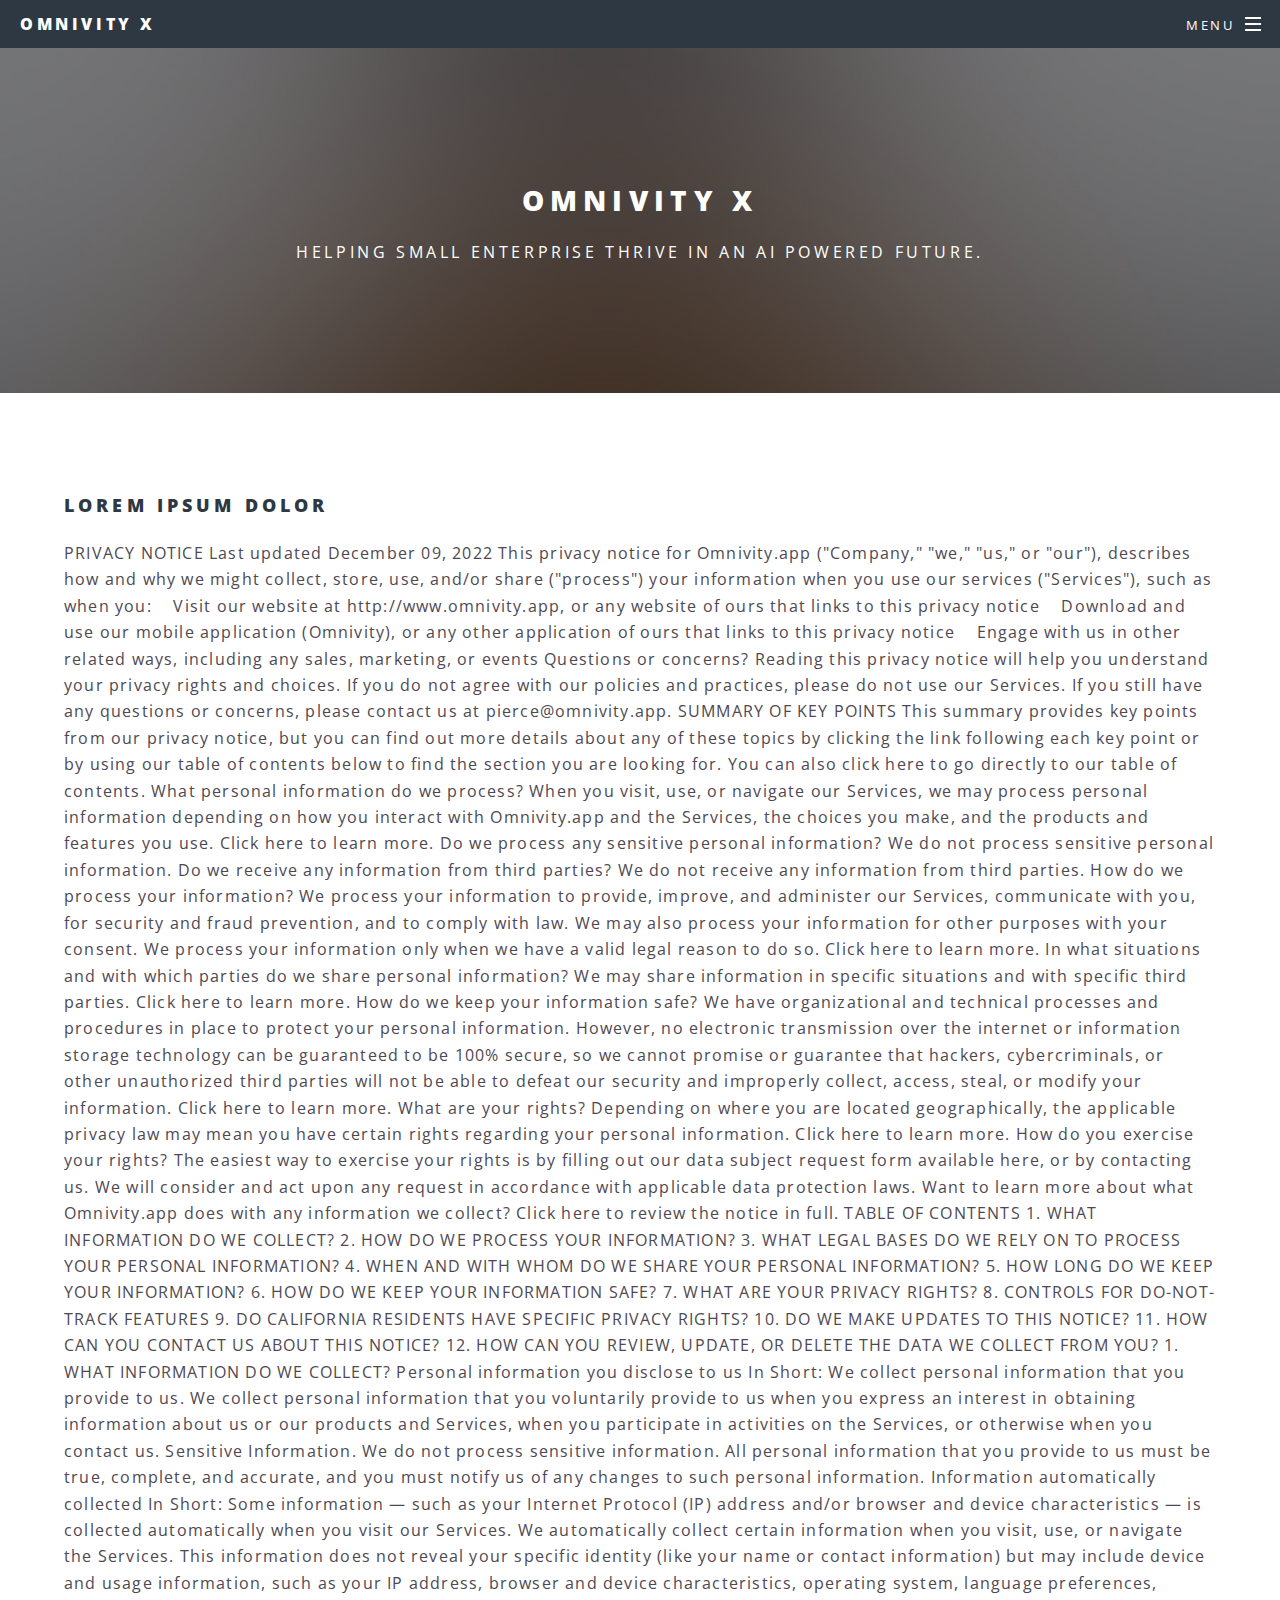
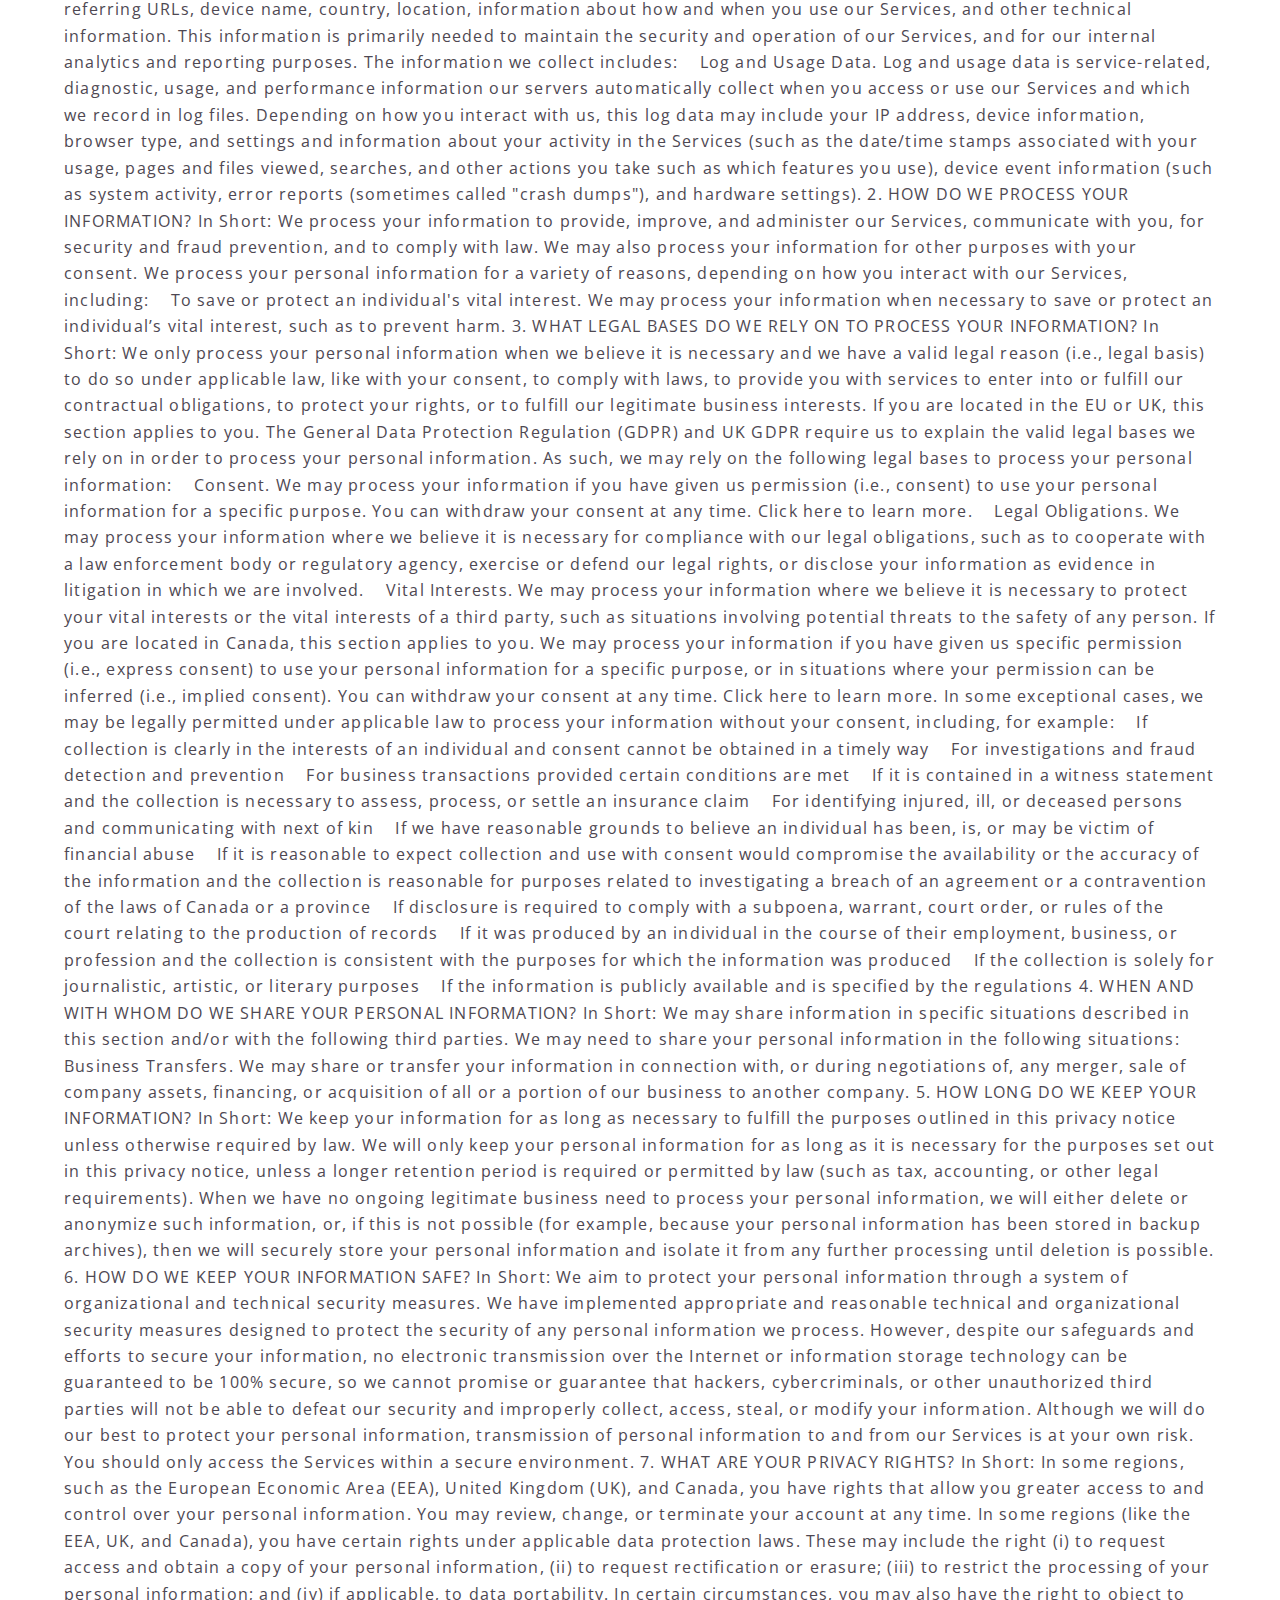
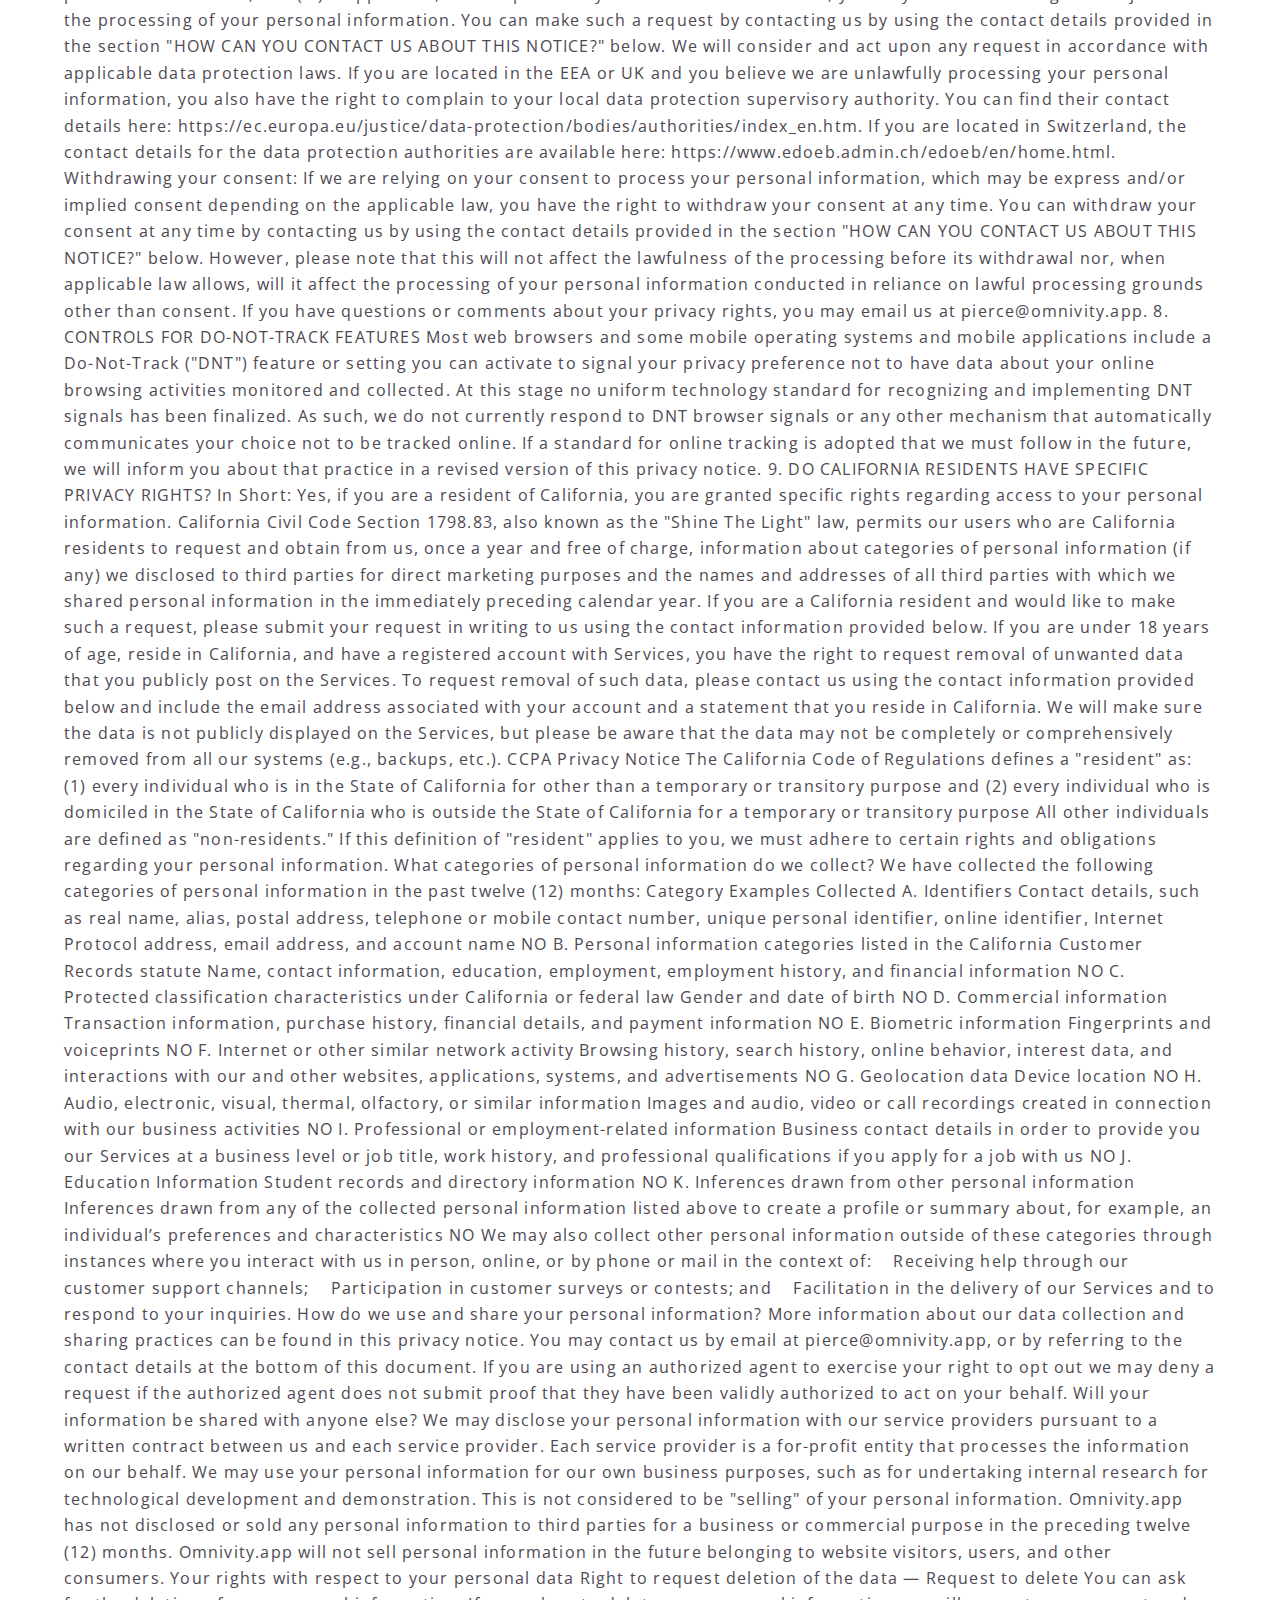
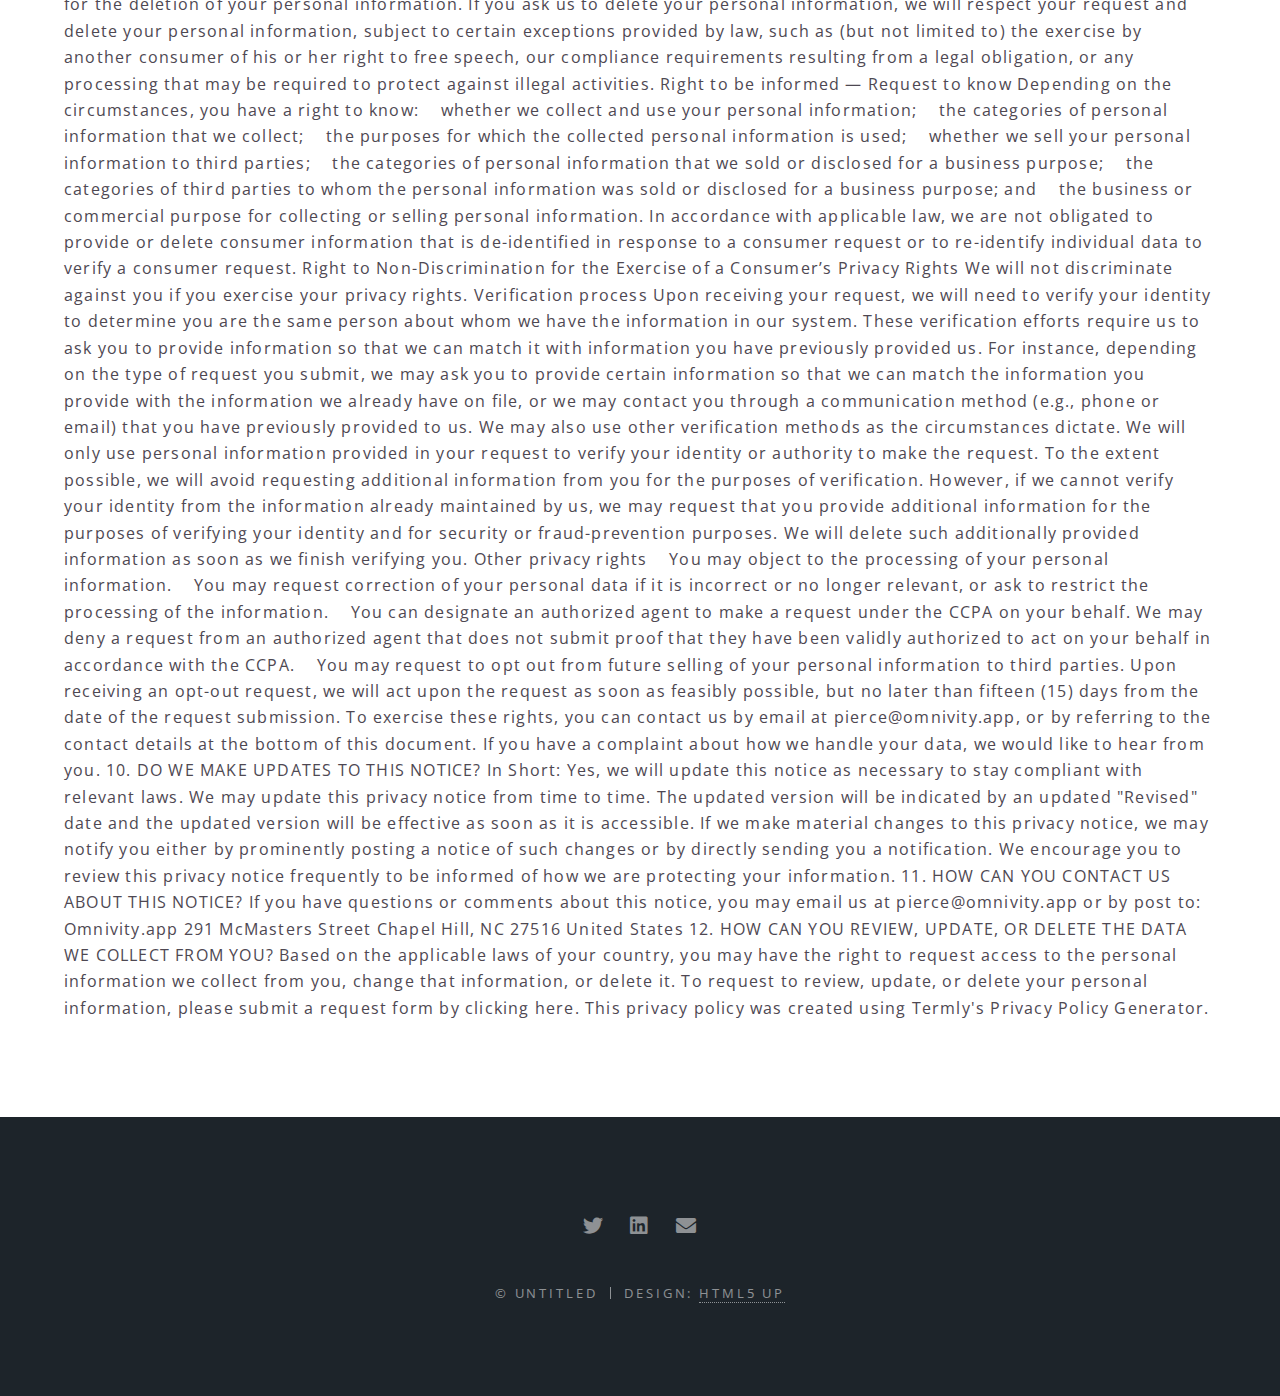
==== support.html @ a44a4712 "Create support.html" ====
<!DOCTYPE HTML>
<!--

-->
<html>
	<head>
		<title>Omnivity X</title>
		<meta charset="utf-8" />
		<meta name="viewport" content="width=device-width, initial-scale=1, user-scalable=no" />
		<link rel="stylesheet" href="assets/css/main.css" />
		<noscript><link rel="stylesheet" href="assets/css/noscript.css" /></noscript>
	</head>
	<body class="is-preload">
		<!-- Page Wrapper -->
			<div id="page-wrapper">

				<!-- Header -->
					<header id="header">
						<h1><a href="index.html">Omnivity X</a></h1>
						<nav id="nav">
							<ul>
								<li class="special">
									<a href="#menu" class="menuToggle"><span>Menu</span></a>
									<div id="menu">
										<ul>
											<li><a href="index.html">Home</a></li>
											<li><a href="X.html">Omnivity X</a></li>
											<li><a href="elements.html">Elements</a></li>
											<li><a href="#">Sign Up</a></li>
											<li><a href="#">Log In</a></li>
										</ul>
									</div>
								</li>
							</ul>
						</nav>
					</header>

				<!-- Main -->
					<article id="main">
						<header>
							<h2>Omnivity X</h2>
							<p>Helping small enterprise thrive in an AI powered future.</p>
						</header>
						<section class="wrapper style5">
							<div class="inner">

								<h3>Lorem ipsum dolor</h3>
								<p>PRIVACY NOTICE

                                    Last updated December 09, 2022
                                    
                                    
                                    
                                    This privacy notice for Omnivity.app ("Company," "we," "us," or "our"), describes how and why we might collect, store, use, and/or share ("process") your information when you use our services ("Services"), such as when you:
                                    	Visit our website at http://www.omnivity.app, or any website of ours that links to this privacy notice
                                    	Download and use our mobile application (Omnivity), or any other application of ours that links to this privacy notice
                                    	Engage with us in other related ways, including any sales, marketing, or events
                                    Questions or concerns? Reading this privacy notice will help you understand your privacy rights and choices. If you do not agree with our policies and practices, please do not use our Services. If you still have any questions or concerns, please contact us at pierce@omnivity.app.
                                    
                                    
                                    SUMMARY OF KEY POINTS
                                    
                                    This summary provides key points from our privacy notice, but you can find out more details about any of these topics by clicking the link following each key point or by using our table of contents below to find the section you are looking for. You can also click here to go directly to our table of contents.
                                    
                                    What personal information do we process? When you visit, use, or navigate our Services, we may process personal information depending on how you interact with Omnivity.app and the Services, the choices you make, and the products and features you use. Click here to learn more.
                                    
                                    Do we process any sensitive personal information? We do not process sensitive personal information.
                                    
                                    Do we receive any information from third parties? We do not receive any information from third parties.
                                    
                                    How do we process your information? We process your information to provide, improve, and administer our Services, communicate with you, for security and fraud prevention, and to comply with law. We may also process your information for other purposes with your consent. We process your information only when we have a valid legal reason to do so. Click here to learn more.
                                    
                                    In what situations and with which parties do we share personal information? We may share information in specific situations and with specific third parties. Click here to learn more.
                                    
                                    How do we keep your information safe? We have organizational and technical processes and procedures in place to protect your personal information. However, no electronic transmission over the internet or information storage technology can be guaranteed to be 100% secure, so we cannot promise or guarantee that hackers, cybercriminals, or other unauthorized third parties will not be able to defeat our security and improperly collect, access, steal, or modify your information. Click here to learn more.
                                    
                                    What are your rights? Depending on where you are located geographically, the applicable privacy law may mean you have certain rights regarding your personal information. Click here to learn more.
                                    
                                    How do you exercise your rights? The easiest way to exercise your rights is by filling out our data subject request form available here, or by contacting us. We will consider and act upon any request in accordance with applicable data protection laws.
                                    
                                    Want to learn more about what Omnivity.app does with any information we collect? Click here to review the notice in full.
                                    
                                    
                                    TABLE OF CONTENTS
                                    
                                    1. WHAT INFORMATION DO WE COLLECT?
                                    2. HOW DO WE PROCESS YOUR INFORMATION?
                                    3. WHAT LEGAL BASES DO WE RELY ON TO PROCESS YOUR PERSONAL INFORMATION?
                                    4. WHEN AND WITH WHOM DO WE SHARE YOUR PERSONAL INFORMATION?
                                    5. HOW LONG DO WE KEEP YOUR INFORMATION?
                                    6. HOW DO WE KEEP YOUR INFORMATION SAFE?
                                    7. WHAT ARE YOUR PRIVACY RIGHTS?
                                    8. CONTROLS FOR DO-NOT-TRACK FEATURES
                                    9. DO CALIFORNIA RESIDENTS HAVE SPECIFIC PRIVACY RIGHTS?
                                    10. DO WE MAKE UPDATES TO THIS NOTICE?
                                    11. HOW CAN YOU CONTACT US ABOUT THIS NOTICE?
                                    12. HOW CAN YOU REVIEW, UPDATE, OR DELETE THE DATA WE COLLECT FROM YOU?
                                    
                                    
                                    1. WHAT INFORMATION DO WE COLLECT?
                                    
                                    Personal information you disclose to us
                                    
                                    In Short: We collect personal information that you provide to us.
                                    
                                    We collect personal information that you voluntarily provide to us when you express an interest in obtaining information about us or our products and Services, when you participate in activities on the Services, or otherwise when you contact us.
                                    
                                    Sensitive Information. We do not process sensitive information.
                                    
                                    All personal information that you provide to us must be true, complete, and accurate, and you must notify us of any changes to such personal information.
                                    
                                    Information automatically collected
                                    
                                    In Short: Some information — such as your Internet Protocol (IP) address and/or browser and device characteristics — is collected automatically when you visit our Services.
                                    
                                    We automatically collect certain information when you visit, use, or navigate the Services. This information does not reveal your specific identity (like your name or contact information) but may include device and usage information, such as your IP address, browser and device characteristics, operating system, language preferences, referring URLs, device name, country, location, information about how and when you use our Services, and other technical information. This information is primarily needed to maintain the security and operation of our Services, and for our internal analytics and reporting purposes.
                                    
                                    The information we collect includes:
                                    	Log and Usage Data. Log and usage data is service-related, diagnostic, usage, and performance information our servers automatically collect when you access or use our Services and which we record in log files. Depending on how you interact with us, this log data may include your IP address, device information, browser type, and settings and information about your activity in the Services (such as the date/time stamps associated with your usage, pages and files viewed, searches, and other actions you take such as which features you use), device event information (such as system activity, error reports (sometimes called "crash dumps"), and hardware settings).
                                    2. HOW DO WE PROCESS YOUR INFORMATION?
                                    
                                    In Short: We process your information to provide, improve, and administer our Services, communicate with you, for security and fraud prevention, and to comply with law. We may also process your information for other purposes with your consent.
                                    
                                    We process your personal information for a variety of reasons, depending on how you interact with our Services, including:
                                    	To save or protect an individual's vital interest. We may process your information when necessary to save or protect an individual’s vital interest, such as to prevent harm.
                                    
                                    3. WHAT LEGAL BASES DO WE RELY ON TO PROCESS YOUR INFORMATION?
                                    
                                    In Short: We only process your personal information when we believe it is necessary and we have a valid legal reason (i.e., legal basis) to do so under applicable law, like with your consent, to comply with laws, to provide you with services to enter into or fulfill our contractual obligations, to protect your rights, or to fulfill our legitimate business interests.
                                    
                                    If you are located in the EU or UK, this section applies to you.
                                    
                                    The General Data Protection Regulation (GDPR) and UK GDPR require us to explain the valid legal bases we rely on in order to process your personal information. As such, we may rely on the following legal bases to process your personal information:
                                    	Consent. We may process your information if you have given us permission (i.e., consent) to use your personal information for a specific purpose. You can withdraw your consent at any time. Click here to learn more.
                                    	Legal Obligations. We may process your information where we believe it is necessary for compliance with our legal obligations, such as to cooperate with a law enforcement body or regulatory agency, exercise or defend our legal rights, or disclose your information as evidence in litigation in which we are involved.
                                    
                                    	Vital Interests. We may process your information where we believe it is necessary to protect your vital interests or the vital interests of a third party, such as situations involving potential threats to the safety of any person.
                                    
                                    If you are located in Canada, this section applies to you.
                                    
                                    We may process your information if you have given us specific permission (i.e., express consent) to use your personal information for a specific purpose, or in situations where your permission can be inferred (i.e., implied consent). You can withdraw your consent at any time. Click here to learn more.
                                    
                                    In some exceptional cases, we may be legally permitted under applicable law to process your information without your consent, including, for example:
                                    	If collection is clearly in the interests of an individual and consent cannot be obtained in a timely way
                                    	For investigations and fraud detection and prevention
                                    	For business transactions provided certain conditions are met
                                    	If it is contained in a witness statement and the collection is necessary to assess, process, or settle an insurance claim
                                    	For identifying injured, ill, or deceased persons and communicating with next of kin
                                    	If we have reasonable grounds to believe an individual has been, is, or may be victim of financial abuse
                                    	If it is reasonable to expect collection and use with consent would compromise the availability or the accuracy of the information and the collection is reasonable for purposes related to investigating a breach of an agreement or a contravention of the laws of Canada or a province
                                    	If disclosure is required to comply with a subpoena, warrant, court order, or rules of the court relating to the production of records
                                    	If it was produced by an individual in the course of their employment, business, or profession and the collection is consistent with the purposes for which the information was produced
                                    	If the collection is solely for journalistic, artistic, or literary purposes
                                    	If the information is publicly available and is specified by the regulations
                                    
                                    4. WHEN AND WITH WHOM DO WE SHARE YOUR PERSONAL INFORMATION?
                                    
                                    In Short: We may share information in specific situations described in this section and/or with the following third parties.
                                    
                                    We may need to share your personal information in the following situations:
                                   	Business Transfers. We may share or transfer your information in connection with, or during negotiations of, any merger, sale of company assets, financing, or acquisition of all or a portion of our business to another company.
                                    
                                    5. HOW LONG DO WE KEEP YOUR INFORMATION?
                                    
                                    In Short: We keep your information for as long as necessary to fulfill the purposes outlined in this privacy notice unless otherwise required by law.
                                    
                                    We will only keep your personal information for as long as it is necessary for the purposes set out in this privacy notice, unless a longer retention period is required or permitted by law (such as tax, accounting, or other legal requirements).
                                    
                                    When we have no ongoing legitimate business need to process your personal information, we will either delete or anonymize such information, or, if this is not possible (for example, because your personal information has been stored in backup archives), then we will securely store your personal information and isolate it from any further processing until deletion is possible.
                                    
                                    6. HOW DO WE KEEP YOUR INFORMATION SAFE?
                                    
                                    In Short: We aim to protect your personal information through a system of organizational and technical security measures.
                                    
                                    We have implemented appropriate and reasonable technical and organizational security measures designed to protect the security of any personal information we process. However, despite our safeguards and efforts to secure your information, no electronic transmission over the Internet or information storage technology can be guaranteed to be 100% secure, so we cannot promise or guarantee that hackers, cybercriminals, or other unauthorized third parties will not be able to defeat our security and improperly collect, access, steal, or modify your information. Although we will do our best to protect your personal information, transmission of personal information to and from our Services is at your own risk. You should only access the Services within a secure environment.
                                    
                                    7. WHAT ARE YOUR PRIVACY RIGHTS?
                                    
                                    In Short: In some regions, such as the European Economic Area (EEA), United Kingdom (UK), and Canada, you have rights that allow you greater access to and control over your personal information. You may review, change, or terminate your account at any time.
                                    
                                    In some regions (like the EEA, UK, and Canada), you have certain rights under applicable data protection laws. These may include the right (i) to request access and obtain a copy of your personal information, (ii) to request rectification or erasure; (iii) to restrict the processing of your personal information; and (iv) if applicable, to data portability. In certain circumstances, you may also have the right to object to the processing of your personal information. You can make such a request by contacting us by using the contact details provided in the section "HOW CAN YOU CONTACT US ABOUT THIS NOTICE?" below.
                                    
                                    We will consider and act upon any request in accordance with applicable data protection laws.
                                    If you are located in the EEA or UK and you believe we are unlawfully processing your personal information, you also have the right to complain to your local data protection supervisory authority. You can find their contact details here: https://ec.europa.eu/justice/data-protection/bodies/authorities/index_en.htm.
                                    
                                    If you are located in Switzerland, the contact details for the data protection authorities are available here: https://www.edoeb.admin.ch/edoeb/en/home.html.
                                    
                                    Withdrawing your consent: If we are relying on your consent to process your personal information, which may be express and/or implied consent depending on the applicable law, you have the right to withdraw your consent at any time. You can withdraw your consent at any time by contacting us by using the contact details provided in the section "HOW CAN YOU CONTACT US ABOUT THIS NOTICE?" below.
                                    
                                    However, please note that this will not affect the lawfulness of the processing before its withdrawal nor, when applicable law allows, will it affect the processing of your personal information conducted in reliance on lawful processing grounds other than consent.
                                    
                                    If you have questions or comments about your privacy rights, you may email us at pierce@omnivity.app.
                                    
                                    8. CONTROLS FOR DO-NOT-TRACK FEATURES
                                    
                                    Most web browsers and some mobile operating systems and mobile applications include a Do-Not-Track ("DNT") feature or setting you can activate to signal your privacy preference not to have data about your online browsing activities monitored and collected. At this stage no uniform technology standard for recognizing and implementing DNT signals has been finalized. As such, we do not currently respond to DNT browser signals or any other mechanism that automatically communicates your choice not to be tracked online. If a standard for online tracking is adopted that we must follow in the future, we will inform you about that practice in a revised version of this privacy notice.
                                    
                                    9. DO CALIFORNIA RESIDENTS HAVE SPECIFIC PRIVACY RIGHTS?
                                    
                                    In Short: Yes, if you are a resident of California, you are granted specific rights regarding access to your personal information.
                                    
                                    California Civil Code Section 1798.83, also known as the "Shine The Light" law, permits our users who are California residents to request and obtain from us, once a year and free of charge, information about categories of personal information (if any) we disclosed to third parties for direct marketing purposes and the names and addresses of all third parties with which we shared personal information in the immediately preceding calendar year. If you are a California resident and would like to make such a request, please submit your request in writing to us using the contact information provided below.
                                    
                                    If you are under 18 years of age, reside in California, and have a registered account with Services, you have the right to request removal of unwanted data that you publicly post on the Services. To request removal of such data, please contact us using the contact information provided below and include the email address associated with your account and a statement that you reside in California. We will make sure the data is not publicly displayed on the Services, but please be aware that the data may not be completely or comprehensively removed from all our systems (e.g., backups, etc.).
                                    
                                    CCPA Privacy Notice
                                    
                                    The California Code of Regulations defines a "resident" as:
                                    
                                    (1) every individual who is in the State of California for other than a temporary or transitory purpose and
                                    (2) every individual who is domiciled in the State of California who is outside the State of California for a temporary or transitory purpose
                                    
                                    All other individuals are defined as "non-residents."
                                    
                                    If this definition of "resident" applies to you, we must adhere to certain rights and obligations regarding your personal information.
                                    
                                    What categories of personal information do we collect?
                                    
                                    We have collected the following categories of personal information in the past twelve (12) months:
                                    
                                    Category	Examples	Collected
                                    A. Identifiers	Contact details, such as real name, alias, postal address, telephone or mobile contact number, unique personal identifier, online identifier, Internet Protocol address, email address, and account name	
                                    NO
                                    
                                    B. Personal information categories listed in the California Customer Records statute	Name, contact information, education, employment, employment history, and financial information	
                                    NO
                                    
                                    C. Protected classification characteristics under California or federal law	Gender and date of birth	
                                    NO
                                    
                                    D. Commercial information	Transaction information, purchase history, financial details, and payment information	
                                    NO
                                    
                                    E. Biometric information	Fingerprints and voiceprints	
                                    NO
                                    
                                    F. Internet or other similar network activity	Browsing history, search history, online behavior, interest data, and interactions with our and other websites, applications, systems, and advertisements	
                                    NO
                                    
                                    G. Geolocation data	Device location	
                                    NO
                                    
                                    H. Audio, electronic, visual, thermal, olfactory, or similar information	Images and audio, video or call recordings created in connection with our business activities	
                                    NO
                                    
                                    I. Professional or employment-related information	Business contact details in order to provide you our Services at a business level or job title, work history, and professional qualifications if you apply for a job with us	
                                    NO
                                    
                                    J. Education Information	Student records and directory information	
                                    NO
                                    
                                    K. Inferences drawn from other personal information	Inferences drawn from any of the collected personal information listed above to create a profile or summary about, for example, an individual’s preferences and characteristics	
                                    NO
                                    
                                    
                                    We may also collect other personal information outside of these categories through instances where you interact with us in person, online, or by phone or mail in the context of:
                                    	Receiving help through our customer support channels;
                                    	Participation in customer surveys or contests; and
                                    	Facilitation in the delivery of our Services and to respond to your inquiries.
                                    How do we use and share your personal information?
                                    
                                    More information about our data collection and sharing practices can be found in this privacy notice.
                                    
                                    You may contact us by email at pierce@omnivity.app, or by referring to the contact details at the bottom of this document.
                                    
                                    If you are using an authorized agent to exercise your right to opt out we may deny a request if the authorized agent does not submit proof that they have been validly authorized to act on your behalf.
                                    
                                    Will your information be shared with anyone else?
                                    
                                    We may disclose your personal information with our service providers pursuant to a written contract between us and each service provider. Each service provider is a for-profit entity that processes the information on our behalf.
                                    
                                    We may use your personal information for our own business purposes, such as for undertaking internal research for technological development and demonstration. This is not considered to be "selling" of your personal information.
                                    
                                    Omnivity.app has not disclosed or sold any personal information to third parties for a business or commercial purpose in the preceding twelve (12) months. Omnivity.app will not sell personal information in the future belonging to website visitors, users, and other consumers.
                                    
                                    Your rights with respect to your personal data
                                    
                                    Right to request deletion of the data — Request to delete
                                    
                                    You can ask for the deletion of your personal information. If you ask us to delete your personal information, we will respect your request and delete your personal information, subject to certain exceptions provided by law, such as (but not limited to) the exercise by another consumer of his or her right to free speech, our compliance requirements resulting from a legal obligation, or any processing that may be required to protect against illegal activities.
                                    
                                    Right to be informed — Request to know
                                    
                                    Depending on the circumstances, you have a right to know:
                                    	whether we collect and use your personal information;
                                    	the categories of personal information that we collect;
                                    	the purposes for which the collected personal information is used;
                                    	whether we sell your personal information to third parties;
                                    	the categories of personal information that we sold or disclosed for a business purpose;
                                    	the categories of third parties to whom the personal information was sold or disclosed for a business purpose; and
                                    	the business or commercial purpose for collecting or selling personal information.
                                    In accordance with applicable law, we are not obligated to provide or delete consumer information that is de-identified in response to a consumer request or to re-identify individual data to verify a consumer request.
                                    
                                    Right to Non-Discrimination for the Exercise of a Consumer’s Privacy Rights
                                    
                                    We will not discriminate against you if you exercise your privacy rights.
                                    
                                    Verification process
                                    
                                    Upon receiving your request, we will need to verify your identity to determine you are the same person about whom we have the information in our system. These verification efforts require us to ask you to provide information so that we can match it with information you have previously provided us. For instance, depending on the type of request you submit, we may ask you to provide certain information so that we can match the information you provide with the information we already have on file, or we may contact you through a communication method (e.g., phone or email) that you have previously provided to us. We may also use other verification methods as the circumstances dictate.
                                    
                                    We will only use personal information provided in your request to verify your identity or authority to make the request. To the extent possible, we will avoid requesting additional information from you for the purposes of verification. However, if we cannot verify your identity from the information already maintained by us, we may request that you provide additional information for the purposes of verifying your identity and for security or fraud-prevention purposes. We will delete such additionally provided information as soon as we finish verifying you.
                                    
                                    Other privacy rights
                                    	You may object to the processing of your personal information.
                                    	You may request correction of your personal data if it is incorrect or no longer relevant, or ask to restrict the processing of the information.
                                    	You can designate an authorized agent to make a request under the CCPA on your behalf. We may deny a request from an authorized agent that does not submit proof that they have been validly authorized to act on your behalf in accordance with the CCPA.
                                    	You may request to opt out from future selling of your personal information to third parties. Upon receiving an opt-out request, we will act upon the request as soon as feasibly possible, but no later than fifteen (15) days from the date of the request submission.
                                    To exercise these rights, you can contact us by email at pierce@omnivity.app, or by referring to the contact details at the bottom of this document. If you have a complaint about how we handle your data, we would like to hear from you.
                                    
                                    10. DO WE MAKE UPDATES TO THIS NOTICE?
                                    
                                    In Short: Yes, we will update this notice as necessary to stay compliant with relevant laws.
                                    
                                    We may update this privacy notice from time to time. The updated version will be indicated by an updated "Revised" date and the updated version will be effective as soon as it is accessible. If we make material changes to this privacy notice, we may notify you either by prominently posting a notice of such changes or by directly sending you a notification. We encourage you to review this privacy notice frequently to be informed of how we are protecting your information.
                                    
                                    11. HOW CAN YOU CONTACT US ABOUT THIS NOTICE?
                                    
                                    If you have questions or comments about this notice, you may email us at pierce@omnivity.app or by post to:
                                    
                                    Omnivity.app
                                    291 McMasters Street
                                    Chapel Hill, NC 27516
                                    United States
                                    
                                    12. HOW CAN YOU REVIEW, UPDATE, OR DELETE THE DATA WE COLLECT FROM YOU?
                                    
                                    Based on the applicable laws of your country, you may have the right to request access to the personal information we collect from you, change that information, or delete it. To request to review, update, or delete your personal information, please submit a request form by clicking here.
                                    This privacy policy was created using Termly's Privacy Policy Generator.
                                    
                                </p>                                    
							</div>
						</section>
					</article>

				<!-- Footer -->
					<footer id="footer">
						<ul class="icons">
							<li><a href="#" class="icon brands fa-twitter"><span class="label">Twitter</span></a></li>
							<!-- <li><a href="#" class="icon brands fa-facebook-f"><span class="label">Facebook</span></a></li>
							<li><a href="#" class="icon brands fa-instagram"><span class="label">Instagram</span></a></li>
							<li><a href="#" class="icon brands fa-dribbble"><span class="label">Dribbble</span></a></li> -->
							<li><a href="https://www.linkedin.com/showcase/omnivity-x/" class="icon brands fa-linkedin"><span class="label">LinkedIn</span></a></li>
							<li><a href="#" class="icon solid fa-envelope"><span class="label">Email</span></a></li>
						</ul>
						<ul class="copyright">
							<li>&copy; Untitled</li><li>Design: <a href="http://html5up.net">HTML5 UP</a></li>
						</ul>
					</footer>

			</div>

		<!-- Scripts -->
			<script src="assets/js/jquery.min.js"></script>
			<script src="assets/js/jquery.scrollex.min.js"></script>
			<script src="assets/js/jquery.scrolly.min.js"></script>
			<script src="assets/js/browser.min.js"></script>
			<script src="assets/js/breakpoints.min.js"></script>
			<script src="assets/js/util.js"></script>
			<script src="assets/js/main.js"></script>

	</body>
</html>
---- assets/css/main.css ----
@import url(fontawesome-all.min.css);
@import url("https://fonts.googleapis.com/css?family=Open+Sans:400,400italic,600,600italic,800,800italic");

/*
	
*/

html, body, div, span, applet, object,
iframe, h1, h2, h3, h4, h5, h6, p, blockquote,
pre, a, abbr, acronym, address, big, cite,
code, del, dfn, em, img, ins, kbd, q, s, samp,
small, strike, strong, sub, sup, tt, var, b,
u, i, center, dl, dt, dd, ol, ul, li, fieldset,
form, label, legend, table, caption, tbody,
tfoot, thead, tr, th, td, article, aside,
canvas, details, embed, figure, figcaption,
footer, header, hgroup, menu, nav, output, ruby,
section, summary, time, mark, audio, video {
	margin: 0;
	padding: 0;
	border: 0;
	font-size: 100%;
	font: inherit;
	vertical-align: baseline;}

article, aside, details, figcaption, figure,
footer, header, hgroup, menu, nav, section {
	display: block;}

body {
	line-height: 1;
}

ol, ul {
	list-style: none;
}

blockquote, q {
	quotes: none;
}

	blockquote:before, blockquote:after, q:before, q:after {
		content: '';
		content: none;
	}

table {
	border-collapse: collapse;
	border-spacing: 0;
}

body {
	-webkit-text-size-adjust: none;
}

mark {
	background-color: transparent;
	color: inherit;
}

input::-moz-focus-inner {
	border: 0;
	padding: 0;
}

input, select, textarea {
	-moz-appearance: none;
	-webkit-appearance: none;
	-ms-appearance: none;
	appearance: none;
}

/* Basic */

	@-ms-viewport {
		width: device-width;
	}

	html {
		box-sizing: border-box;
	}

	*, *:before, *:after {
		box-sizing: inherit;
	}

	body {
		background: #2e3842;
	}

		body.is-preload *, body.is-preload *:before, body.is-preload *:after {
			-moz-animation: none !important;
			-webkit-animation: none !important;
			-ms-animation: none !important;
			animation: none !important;
			-moz-transition: none !important;
			-webkit-transition: none !important;
			-ms-transition: none !important;
			transition: none !important;
		}

	body, input, select, textarea {
		color: #fff;
		font-family: "Open Sans", Helvetica, sans-serif;
		font-size: 15pt;
		font-weight: 400;
		letter-spacing: 0.075em;
		line-height: 1.65em;
	}

		@media screen and (max-width: 1680px) {

			body, input, select, textarea {
				font-size: 13pt;
			}

		}

		@media screen and (max-width: 1280px) {

			body, input, select, textarea {
				font-size: 12pt;
			}

		}

		@media screen and (max-width: 736px) {

			body, input, select, textarea {
				font-size: 11pt;
				letter-spacing: 0.0375em;
			}

		}

	a {
		-moz-transition: color 0.2s ease, border-bottom-color 0.2s ease;
		-webkit-transition: color 0.2s ease, border-bottom-color 0.2s ease;
		-ms-transition: color 0.2s ease, border-bottom-color 0.2s ease;
		transition: color 0.2s ease, border-bottom-color 0.2s ease;
		border-bottom: dotted 1px;
		color: inherit;
		text-decoration: none;
	}

		a:hover {
			border-bottom-color: transparent;
		}

	strong, b {
		color: #fff;
		font-weight: 600;
	}

	em, i {
		font-style: italic;
	}

	p {
		margin: 0 0 2em 0;
	}

	h1, h2, h3, h4, h5, h6 {
		color: #fff;
		font-weight: 800;
		letter-spacing: 0.225em;
		line-height: 1em;
		margin: 0 0 1em 0;
		text-transform: uppercase;
	}

		h1 a, h2 a, h3 a, h4 a, h5 a, h6 a {
			color: inherit;
			text-decoration: none;
		}

	h2 {
		font-size: 1.35em;
		line-height: 1.75em;
	}

		@media screen and (max-width: 736px) {

			h2 {
				font-size: 1.1em;
				line-height: 1.65em;
			}

		}

	h3 {
		font-size: 1.15em;
		line-height: 1.75em;
	}

		@media screen and (max-width: 736px) {

			h3 {
				font-size: 1em;
				line-height: 1.65em;
			}

		}

	h4 {
		font-size: 1em;
		line-height: 1.5em;
	}

	h5 {
		font-size: 0.8em;
		line-height: 1.5em;
	}

	h6 {
		font-size: 0.7em;
		line-height: 1.5em;
	}

	sub {
		font-size: 0.8em;
		position: relative;
		top: 0.5em;
	}

	sup {
		font-size: 0.8em;
		position: relative;
		top: -0.5em;
	}

	hr {
		border: 0;
		border-bottom: solid 2px #fff;
		margin: 3em 0;
	}

		hr.major {
			margin: 4.5em 0;
		}

	blockquote {
		border-left: solid 4px #fff;
		font-style: italic;
		margin: 0 0 2em 0;
		padding: 0.5em 0 0.5em 2em;
	}

	code {
		background: rgba(144, 144, 144, 0.25);
		border-radius: 3px;
		font-family: "Courier New", monospace;
		font-size: 0.9em;
		letter-spacing: 0;
		margin: 0 0.25em;
		padding: 0.25em 0.65em;
	}

	pre {
		-webkit-overflow-scrolling: touch;
		font-family: "Courier New", monospace;
		font-size: 0.9em;
		margin: 0 0 2em 0;
	}

		pre code {
			display: block;
			line-height: 1.75em;
			padding: 1em 1.5em;
			overflow-x: auto;
		}

	.align-left {
		text-align: left;
	}

	.align-center {
		text-align: center;
	}

	.align-right {
		text-align: right;
	}

/* Row */

	.row {
		display: flex;
		flex-wrap: wrap;
		box-sizing: border-box;
		align-items: stretch;
	}

		.row > * {
			box-sizing: border-box;
		}

		.row.gtr-uniform > * > :last-child {
			margin-bottom: 0;
		}

		.row.aln-left {
			justify-content: flex-start;
		}

		.row.aln-center {
			justify-content: center;
		}

		.row.aln-right {
			justify-content: flex-end;
		}

		.row.aln-top {
			align-items: flex-start;
		}

		.row.aln-middle {
			align-items: center;
		}

		.row.aln-bottom {
			align-items: flex-end;
		}

		.row > .imp {
			order: -1;
		}

		.row > .col-1 {
			width: 8.33333%;
		}

		.row > .off-1 {
			margin-left: 8.33333%;
		}

		.row > .col-2 {
			width: 16.66667%;
		}

		.row > .off-2 {
			margin-left: 16.66667%;
		}

		.row > .col-3 {
			width: 25%;
		}

		.row > .off-3 {
			margin-left: 25%;
		}

		.row > .col-4 {
			width: 33.33333%;
		}

		.row > .off-4 {
			margin-left: 33.33333%;
		}

		.row > .col-5 {
			width: 41.66667%;
		}

		.row > .off-5 {
			margin-left: 41.66667%;
		}

		.row > .col-6 {
			width: 50%;
		}

		.row > .off-6 {
			margin-left: 50%;
		}

		.row > .col-7 {
			width: 58.33333%;
		}

		.row > .off-7 {
			margin-left: 58.33333%;
		}

		.row > .col-8 {
			width: 66.66667%;
		}

		.row > .off-8 {
			margin-left: 66.66667%;
		}

		.row > .col-9 {
			width: 75%;
		}

		.row > .off-9 {
			margin-left: 75%;
		}

		.row > .col-10 {
			width: 83.33333%;
		}

		.row > .off-10 {
			margin-left: 83.33333%;
		}

		.row > .col-11 {
			width: 91.66667%;
		}

		.row > .off-11 {
			margin-left: 91.66667%;
		}

		.row > .col-12 {
			width: 100%;
		}

		.row > .off-12 {
			margin-left: 100%;
		}

		.row.gtr-0 {
			margin-top: 0;
			margin-left: 0em;
		}

			.row.gtr-0 > * {
				padding: 0 0 0 0em;
			}

			.row.gtr-0.gtr-uniform {
				margin-top: 0em;
			}

				.row.gtr-0.gtr-uniform > * {
					padding-top: 0em;
				}

		.row.gtr-25 {
			margin-top: 0;
			margin-left: -0.375em;
		}

			.row.gtr-25 > * {
				padding: 0 0 0 0.375em;
			}

			.row.gtr-25.gtr-uniform {
				margin-top: -0.375em;
			}

				.row.gtr-25.gtr-uniform > * {
					padding-top: 0.375em;
				}

		.row.gtr-50 {
			margin-top: 0;
			margin-left: -0.75em;
		}

			.row.gtr-50 > * {
				padding: 0 0 0 0.75em;
			}

			.row.gtr-50.gtr-uniform {
				margin-top: -0.75em;
			}

				.row.gtr-50.gtr-uniform > * {
					padding-top: 0.75em;
				}

		.row {
			margin-top: 0;
			margin-left: -1.5em;
		}

			.row > * {
				padding: 0 0 0 1.5em;
			}

			.row.gtr-uniform {
				margin-top: -1.5em;
			}

				.row.gtr-uniform > * {
					padding-top: 1.5em;
				}

		.row.gtr-150 {
			margin-top: 0;
			margin-left: -2.25em;
		}

			.row.gtr-150 > * {
				padding: 0 0 0 2.25em;
			}

			.row.gtr-150.gtr-uniform {
				margin-top: -2.25em;
			}

				.row.gtr-150.gtr-uniform > * {
					padding-top: 2.25em;
				}

		.row.gtr-200 {
			margin-top: 0;
			margin-left: -3em;
		}

			.row.gtr-200 > * {
				padding: 0 0 0 3em;
			}

			.row.gtr-200.gtr-uniform {
				margin-top: -3em;
			}

				.row.gtr-200.gtr-uniform > * {
					padding-top: 3em;
				}

		@media screen and (max-width: 1680px) {

			.row {
				display: flex;
				flex-wrap: wrap;
				box-sizing: border-box;
				align-items: stretch;
			}

				.row > * {
					box-sizing: border-box;
				}

				.row.gtr-uniform > * > :last-child {
					margin-bottom: 0;
				}

				.row.aln-left {
					justify-content: flex-start;
				}

				.row.aln-center {
					justify-content: center;
				}

				.row.aln-right {
					justify-content: flex-end;
				}

				.row.aln-top {
					align-items: flex-start;
				}

				.row.aln-middle {
					align-items: center;
				}

				.row.aln-bottom {
					align-items: flex-end;
				}

				.row > .imp-xlarge {
					order: -1;
				}

				.row > .col-1-xlarge {
					width: 8.33333%;
				}

				.row > .off-1-xlarge {
					margin-left: 8.33333%;
				}

				.row > .col-2-xlarge {
					width: 16.66667%;
				}

				.row > .off-2-xlarge {
					margin-left: 16.66667%;
				}

				.row > .col-3-xlarge {
					width: 25%;
				}

				.row > .off-3-xlarge {
					margin-left: 25%;
				}

				.row > .col-4-xlarge {
					width: 33.33333%;
				}

				.row > .off-4-xlarge {
					margin-left: 33.33333%;
				}

				.row > .col-5-xlarge {
					width: 41.66667%;
				}

				.row > .off-5-xlarge {
					margin-left: 41.66667%;
				}

				.row > .col-6-xlarge {
					width: 50%;
				}

				.row > .off-6-xlarge {
					margin-left: 50%;
				}

				.row > .col-7-xlarge {
					width: 58.33333%;
				}

				.row > .off-7-xlarge {
					margin-left: 58.33333%;
				}

				.row > .col-8-xlarge {
					width: 66.66667%;
				}

				.row > .off-8-xlarge {
					margin-left: 66.66667%;
				}

				.row > .col-9-xlarge {
					width: 75%;
				}

				.row > .off-9-xlarge {
					margin-left: 75%;
				}

				.row > .col-10-xlarge {
					width: 83.33333%;
				}

				.row > .off-10-xlarge {
					margin-left: 83.33333%;
				}

				.row > .col-11-xlarge {
					width: 91.66667%;
				}

				.row > .off-11-xlarge {
					margin-left: 91.66667%;
				}

				.row > .col-12-xlarge {
					width: 100%;
				}

				.row > .off-12-xlarge {
					margin-left: 100%;
				}

				.row.gtr-0 {
					margin-top: 0;
					margin-left: 0em;
				}

					.row.gtr-0 > * {
						padding: 0 0 0 0em;
					}

					.row.gtr-0.gtr-uniform {
						margin-top: 0em;
					}

						.row.gtr-0.gtr-uniform > * {
							padding-top: 0em;
						}

				.row.gtr-25 {
					margin-top: 0;
					margin-left: -0.375em;
				}

					.row.gtr-25 > * {
						padding: 0 0 0 0.375em;
					}

					.row.gtr-25.gtr-uniform {
						margin-top: -0.375em;
					}

						.row.gtr-25.gtr-uniform > * {
							padding-top: 0.375em;
						}

				.row.gtr-50 {
					margin-top: 0;
					margin-left: -0.75em;
				}

					.row.gtr-50 > * {
						padding: 0 0 0 0.75em;
					}

					.row.gtr-50.gtr-uniform {
						margin-top: -0.75em;
					}

						.row.gtr-50.gtr-uniform > * {
							padding-top: 0.75em;
						}

				.row {
					margin-top: 0;
					margin-left: -1.5em;
				}

					.row > * {
						padding: 0 0 0 1.5em;
					}

					.row.gtr-uniform {
						margin-top: -1.5em;
					}

						.row.gtr-uniform > * {
							padding-top: 1.5em;
						}

				.row.gtr-150 {
					margin-top: 0;
					margin-left: -2.25em;
				}

					.row.gtr-150 > * {
						padding: 0 0 0 2.25em;
					}

					.row.gtr-150.gtr-uniform {
						margin-top: -2.25em;
					}

						.row.gtr-150.gtr-uniform > * {
							padding-top: 2.25em;
						}

				.row.gtr-200 {
					margin-top: 0;
					margin-left: -3em;
				}

					.row.gtr-200 > * {
						padding: 0 0 0 3em;
					}

					.row.gtr-200.gtr-uniform {
						margin-top: -3em;
					}

						.row.gtr-200.gtr-uniform > * {
							padding-top: 3em;
						}

		}

		@media screen and (max-width: 1280px) {

			.row {
				display: flex;
				flex-wrap: wrap;
				box-sizing: border-box;
				align-items: stretch;
			}

				.row > * {
					box-sizing: border-box;
				}

				.row.gtr-uniform > * > :last-child {
					margin-bottom: 0;
				}

				.row.aln-left {
					justify-content: flex-start;
				}

				.row.aln-center {
					justify-content: center;
				}

				.row.aln-right {
					justify-content: flex-end;
				}

				.row.aln-top {
					align-items: flex-start;
				}

				.row.aln-middle {
					align-items: center;
				}

				.row.aln-bottom {
					align-items: flex-end;
				}

				.row > .imp-large {
					order: -1;
				}

				.row > .col-1-large {
					width: 8.33333%;
				}

				.row > .off-1-large {
					margin-left: 8.33333%;
				}

				.row > .col-2-large {
					width: 16.66667%;
				}

				.row > .off-2-large {
					margin-left: 16.66667%;
				}

				.row > .col-3-large {
					width: 25%;
				}

				.row > .off-3-large {
					margin-left: 25%;
				}

				.row > .col-4-large {
					width: 33.33333%;
				}

				.row > .off-4-large {
					margin-left: 33.33333%;
				}

				.row > .col-5-large {
					width: 41.66667%;
				}

				.row > .off-5-large {
					margin-left: 41.66667%;
				}

				.row > .col-6-large {
					width: 50%;
				}

				.row > .off-6-large {
					margin-left: 50%;
				}

				.row > .col-7-large {
					width: 58.33333%;
				}

				.row > .off-7-large {
					margin-left: 58.33333%;
				}

				.row > .col-8-large {
					width: 66.66667%;
				}

				.row > .off-8-large {
					margin-left: 66.66667%;
				}

				.row > .col-9-large {
					width: 75%;
				}

				.row > .off-9-large {
					margin-left: 75%;
				}

				.row > .col-10-large {
					width: 83.33333%;
				}

				.row > .off-10-large {
					margin-left: 83.33333%;
				}

				.row > .col-11-large {
					width: 91.66667%;
				}

				.row > .off-11-large {
					margin-left: 91.66667%;
				}

				.row > .col-12-large {
					width: 100%;
				}

				.row > .off-12-large {
					margin-left: 100%;
				}

				.row.gtr-0 {
					margin-top: 0;
					margin-left: 0em;
				}

					.row.gtr-0 > * {
						padding: 0 0 0 0em;
					}

					.row.gtr-0.gtr-uniform {
						margin-top: 0em;
					}

						.row.gtr-0.gtr-uniform > * {
							padding-top: 0em;
						}

				.row.gtr-25 {
					margin-top: 0;
					margin-left: -0.375em;
				}

					.row.gtr-25 > * {
						padding: 0 0 0 0.375em;
					}

					.row.gtr-25.gtr-uniform {
						margin-top: -0.375em;
					}

						.row.gtr-25.gtr-uniform > * {
							padding-top: 0.375em;
						}

				.row.gtr-50 {
					margin-top: 0;
					margin-left: -0.75em;
				}

					.row.gtr-50 > * {
						padding: 0 0 0 0.75em;
					}

					.row.gtr-50.gtr-uniform {
						margin-top: -0.75em;
					}

						.row.gtr-50.gtr-uniform > * {
							padding-top: 0.75em;
						}

				.row {
					margin-top: 0;
					margin-left: -1.5em;
				}

					.row > * {
						padding: 0 0 0 1.5em;
					}

					.row.gtr-uniform {
						margin-top: -1.5em;
					}

						.row.gtr-uniform > * {
							padding-top: 1.5em;
						}

				.row.gtr-150 {
					margin-top: 0;
					margin-left: -2.25em;
				}

					.row.gtr-150 > * {
						padding: 0 0 0 2.25em;
					}

					.row.gtr-150.gtr-uniform {
						margin-top: -2.25em;
					}

						.row.gtr-150.gtr-uniform > * {
							padding-top: 2.25em;
						}

				.row.gtr-200 {
					margin-top: 0;
					margin-left: -3em;
				}

					.row.gtr-200 > * {
						padding: 0 0 0 3em;
					}

					.row.gtr-200.gtr-uniform {
						margin-top: -3em;
					}

						.row.gtr-200.gtr-uniform > * {
							padding-top: 3em;
						}

		}

		@media screen and (max-width: 980px) {

			.row {
				display: flex;
				flex-wrap: wrap;
				box-sizing: border-box;
				align-items: stretch;
			}

				.row > * {
					box-sizing: border-box;
				}

				.row.gtr-uniform > * > :last-child {
					margin-bottom: 0;
				}

				.row.aln-left {
					justify-content: flex-start;
				}

				.row.aln-center {
					justify-content: center;
				}

				.row.aln-right {
					justify-content: flex-end;
				}

				.row.aln-top {
					align-items: flex-start;
				}

				.row.aln-middle {
					align-items: center;
				}

				.row.aln-bottom {
					align-items: flex-end;
				}

				.row > .imp-medium {
					order: -1;
				}

				.row > .col-1-medium {
					width: 8.33333%;
				}

				.row > .off-1-medium {
					margin-left: 8.33333%;
				}

				.row > .col-2-medium {
					width: 16.66667%;
				}

				.row > .off-2-medium {
					margin-left: 16.66667%;
				}

				.row > .col-3-medium {
					width: 25%;
				}

				.row > .off-3-medium {
					margin-left: 25%;
				}

				.row > .col-4-medium {
					width: 33.33333%;
				}

				.row > .off-4-medium {
					margin-left: 33.33333%;
				}

				.row > .col-5-medium {
					width: 41.66667%;
				}

				.row > .off-5-medium {
					margin-left: 41.66667%;
				}

				.row > .col-6-medium {
					width: 50%;
				}

				.row > .off-6-medium {
					margin-left: 50%;
				}

				.row > .col-7-medium {
					width: 58.33333%;
				}

				.row > .off-7-medium {
					margin-left: 58.33333%;
				}

				.row > .col-8-medium {
					width: 66.66667%;
				}

				.row > .off-8-medium {
					margin-left: 66.66667%;
				}

				.row > .col-9-medium {
					width: 75%;
				}

				.row > .off-9-medium {
					margin-left: 75%;
				}

				.row > .col-10-medium {
					width: 83.33333%;
				}

				.row > .off-10-medium {
					margin-left: 83.33333%;
				}

				.row > .col-11-medium {
					width: 91.66667%;
				}

				.row > .off-11-medium {
					margin-left: 91.66667%;
				}

				.row > .col-12-medium {
					width: 100%;
				}

				.row > .off-12-medium {
					margin-left: 100%;
				}

				.row.gtr-0 {
					margin-top: 0;
					margin-left: 0em;
				}

					.row.gtr-0 > * {
						padding: 0 0 0 0em;
					}

					.row.gtr-0.gtr-uniform {
						margin-top: 0em;
					}

						.row.gtr-0.gtr-uniform > * {
							padding-top: 0em;
						}

				.row.gtr-25 {
					margin-top: 0;
					margin-left: -0.375em;
				}

					.row.gtr-25 > * {
						padding: 0 0 0 0.375em;
					}

					.row.gtr-25.gtr-uniform {
						margin-top: -0.375em;
					}

						.row.gtr-25.gtr-uniform > * {
							padding-top: 0.375em;
						}

				.row.gtr-50 {
					margin-top: 0;
					margin-left: -0.75em;
				}

					.row.gtr-50 > * {
						padding: 0 0 0 0.75em;
					}

					.row.gtr-50.gtr-uniform {
						margin-top: -0.75em;
					}

						.row.gtr-50.gtr-uniform > * {
							padding-top: 0.75em;
						}

				.row {
					margin-top: 0;
					margin-left: -1.5em;
				}

					.row > * {
						padding: 0 0 0 1.5em;
					}

					.row.gtr-uniform {
						margin-top: -1.5em;
					}

						.row.gtr-uniform > * {
							padding-top: 1.5em;
						}

				.row.gtr-150 {
					margin-top: 0;
					margin-left: -2.25em;
				}

					.row.gtr-150 > * {
						padding: 0 0 0 2.25em;
					}

					.row.gtr-150.gtr-uniform {
						margin-top: -2.25em;
					}

						.row.gtr-150.gtr-uniform > * {
							padding-top: 2.25em;
						}

				.row.gtr-200 {
					margin-top: 0;
					margin-left: -3em;
				}

					.row.gtr-200 > * {
						padding: 0 0 0 3em;
					}

					.row.gtr-200.gtr-uniform {
						margin-top: -3em;
					}

						.row.gtr-200.gtr-uniform > * {
							padding-top: 3em;
						}

		}

		@media screen and (max-width: 736px) {

			.row {
				display: flex;
				flex-wrap: wrap;
				box-sizing: border-box;
				align-items: stretch;
			}

				.row > * {
					box-sizing: border-box;
				}

				.row.gtr-uniform > * > :last-child {
					margin-bottom: 0;
				}

				.row.aln-left {
					justify-content: flex-start;
				}

				.row.aln-center {
					justify-content: center;
				}

				.row.aln-right {
					justify-content: flex-end;
				}

				.row.aln-top {
					align-items: flex-start;
				}

				.row.aln-middle {
					align-items: center;
				}

				.row.aln-bottom {
					align-items: flex-end;
				}

				.row > .imp-small {
					order: -1;
				}

				.row > .col-1-small {
					width: 8.33333%;
				}

				.row > .off-1-small {
					margin-left: 8.33333%;
				}

				.row > .col-2-small {
					width: 16.66667%;
				}

				.row > .off-2-small {
					margin-left: 16.66667%;
				}

				.row > .col-3-small {
					width: 25%;
				}

				.row > .off-3-small {
					margin-left: 25%;
				}

				.row > .col-4-small {
					width: 33.33333%;
				}

				.row > .off-4-small {
					margin-left: 33.33333%;
				}

				.row > .col-5-small {
					width: 41.66667%;
				}

				.row > .off-5-small {
					margin-left: 41.66667%;
				}

				.row > .col-6-small {
					width: 50%;
				}

				.row > .off-6-small {
					margin-left: 50%;
				}

				.row > .col-7-small {
					width: 58.33333%;
				}

				.row > .off-7-small {
					margin-left: 58.33333%;
				}

				.row > .col-8-small {
					width: 66.66667%;
				}

				.row > .off-8-small {
					margin-left: 66.66667%;
				}

				.row > .col-9-small {
					width: 75%;
				}

				.row > .off-9-small {
					margin-left: 75%;
				}

				.row > .col-10-small {
					width: 83.33333%;
				}

				.row > .off-10-small {
					margin-left: 83.33333%;
				}

				.row > .col-11-small {
					width: 91.66667%;
				}

				.row > .off-11-small {
					margin-left: 91.66667%;
				}

				.row > .col-12-small {
					width: 100%;
				}

				.row > .off-12-small {
					margin-left: 100%;
				}

				.row.gtr-0 {
					margin-top: 0;
					margin-left: 0em;
				}

					.row.gtr-0 > * {
						padding: 0 0 0 0em;
					}

					.row.gtr-0.gtr-uniform {
						margin-top: 0em;
					}

						.row.gtr-0.gtr-uniform > * {
							padding-top: 0em;
						}

				.row.gtr-25 {
					margin-top: 0;
					margin-left: -0.375em;
				}

					.row.gtr-25 > * {
						padding: 0 0 0 0.375em;
					}

					.row.gtr-25.gtr-uniform {
						margin-top: -0.375em;
					}

						.row.gtr-25.gtr-uniform > * {
							padding-top: 0.375em;
						}

				.row.gtr-50 {
					margin-top: 0;
					margin-left: -0.75em;
				}

					.row.gtr-50 > * {
						padding: 0 0 0 0.75em;
					}

					.row.gtr-50.gtr-uniform {
						margin-top: -0.75em;
					}

						.row.gtr-50.gtr-uniform > * {
							padding-top: 0.75em;
						}

				.row {
					margin-top: 0;
					margin-left: -1.5em;
				}

					.row > * {
						padding: 0 0 0 1.5em;
					}

					.row.gtr-uniform {
						margin-top: -1.5em;
					}

						.row.gtr-uniform > * {
							padding-top: 1.5em;
						}

				.row.gtr-150 {
					margin-top: 0;
					margin-left: -2.25em;
				}

					.row.gtr-150 > * {
						padding: 0 0 0 2.25em;
					}

					.row.gtr-150.gtr-uniform {
						margin-top: -2.25em;
					}

						.row.gtr-150.gtr-uniform > * {
							padding-top: 2.25em;
						}

				.row.gtr-200 {
					margin-top: 0;
					margin-left: -3em;
				}

					.row.gtr-200 > * {
						padding: 0 0 0 3em;
					}

					.row.gtr-200.gtr-uniform {
						margin-top: -3em;
					}

						.row.gtr-200.gtr-uniform > * {
							padding-top: 3em;
						}

		}

		@media screen and (max-width: 480px) {

			.row {
				display: flex;
				flex-wrap: wrap;
				box-sizing: border-box;
				align-items: stretch;
			}

				.row > * {
					box-sizing: border-box;
				}

				.row.gtr-uniform > * > :last-child {
					margin-bottom: 0;
				}

				.row.aln-left {
					justify-content: flex-start;
				}

				.row.aln-center {
					justify-content: center;
				}

				.row.aln-right {
					justify-content: flex-end;
				}

				.row.aln-top {
					align-items: flex-start;
				}

				.row.aln-middle {
					align-items: center;
				}

				.row.aln-bottom {
					align-items: flex-end;
				}

				.row > .imp-xsmall {
					order: -1;
				}

				.row > .col-1-xsmall {
					width: 8.33333%;
				}

				.row > .off-1-xsmall {
					margin-left: 8.33333%;
				}

				.row > .col-2-xsmall {
					width: 16.66667%;
				}

				.row > .off-2-xsmall {
					margin-left: 16.66667%;
				}

				.row > .col-3-xsmall {
					width: 25%;
				}

				.row > .off-3-xsmall {
					margin-left: 25%;
				}

				.row > .col-4-xsmall {
					width: 33.33333%;
				}

				.row > .off-4-xsmall {
					margin-left: 33.33333%;
				}

				.row > .col-5-xsmall {
					width: 41.66667%;
				}

				.row > .off-5-xsmall {
					margin-left: 41.66667%;
				}

				.row > .col-6-xsmall {
					width: 50%;
				}

				.row > .off-6-xsmall {
					margin-left: 50%;
				}

				.row > .col-7-xsmall {
					width: 58.33333%;
				}

				.row > .off-7-xsmall {
					margin-left: 58.33333%;
				}

				.row > .col-8-xsmall {
					width: 66.66667%;
				}

				.row > .off-8-xsmall {
					margin-left: 66.66667%;
				}

				.row > .col-9-xsmall {
					width: 75%;
				}

				.row > .off-9-xsmall {
					margin-left: 75%;
				}

				.row > .col-10-xsmall {
					width: 83.33333%;
				}

				.row > .off-10-xsmall {
					margin-left: 83.33333%;
				}

				.row > .col-11-xsmall {
					width: 91.66667%;
				}

				.row > .off-11-xsmall {
					margin-left: 91.66667%;
				}

				.row > .col-12-xsmall {
					width: 100%;
				}

				.row > .off-12-xsmall {
					margin-left: 100%;
				}

				.row.gtr-0 {
					margin-top: 0;
					margin-left: 0em;
				}

					.row.gtr-0 > * {
						padding: 0 0 0 0em;
					}

					.row.gtr-0.gtr-uniform {
						margin-top: 0em;
					}

						.row.gtr-0.gtr-uniform > * {
							padding-top: 0em;
						}

				.row.gtr-25 {
					margin-top: 0;
					margin-left: -0.375em;
				}

					.row.gtr-25 > * {
						padding: 0 0 0 0.375em;
					}

					.row.gtr-25.gtr-uniform {
						margin-top: -0.375em;
					}

						.row.gtr-25.gtr-uniform > * {
							padding-top: 0.375em;
						}

				.row.gtr-50 {
					margin-top: 0;
					margin-left: -0.75em;
				}

					.row.gtr-50 > * {
						padding: 0 0 0 0.75em;
					}

					.row.gtr-50.gtr-uniform {
						margin-top: -0.75em;
					}

						.row.gtr-50.gtr-uniform > * {
							padding-top: 0.75em;
						}

				.row {
					margin-top: 0;
					margin-left: -1.5em;
				}

					.row > * {
						padding: 0 0 0 1.5em;
					}

					.row.gtr-uniform {
						margin-top: -1.5em;
					}

						.row.gtr-uniform > * {
							padding-top: 1.5em;
						}

				.row.gtr-150 {
					margin-top: 0;
					margin-left: -2.25em;
				}

					.row.gtr-150 > * {
						padding: 0 0 0 2.25em;
					}

					.row.gtr-150.gtr-uniform {
						margin-top: -2.25em;
					}

						.row.gtr-150.gtr-uniform > * {
							padding-top: 2.25em;
						}

				.row.gtr-200 {
					margin-top: 0;
					margin-left: -3em;
				}

					.row.gtr-200 > * {
						padding: 0 0 0 3em;
					}

					.row.gtr-200.gtr-uniform {
						margin-top: -3em;
					}

						.row.gtr-200.gtr-uniform > * {
							padding-top: 3em;
						}

		}

/* Section/Article */

	section.special, article.special {
		text-align: center;
	}

	header p {
		color: rgba(255, 255, 255, 0.5);
		position: relative;
		top: -0.25em;
	}

	header h3 + p {
		font-size: 1.1em;
	}

	header h4 + p,
	header h5 + p,
	header h6 + p {
		font-size: 0.9em;
	}

	header.major {
		margin: 0 0 3.5em 0;
	}

		header.major h2, header.major h3, header.major h4, header.major h5, header.major h6 {
			border-bottom: solid 2px #fff;
			display: inline-block;
			padding-bottom: 1em;
			position: relative;
		}

			header.major h2:after, header.major h3:after, header.major h4:after, header.major h5:after, header.major h6:after {
				content: '';
				display: block;
				height: 1px;
			}

		header.major p {
			color: #fff;
			top: 0;
		}

		@media screen and (max-width: 736px) {

			header.major {
				margin: 0 0 2em 0;
			}

		}

	@media screen and (max-width: 980px) {

		header br {
			display: none;
		}

	}

/* Form */

	form {
		margin: 0 0 2em 0;
	}

	label {
		color: #fff;
		display: block;
		font-size: 0.9em;
		font-weight: 600;
		margin: 0 0 1em 0;
	}

	input[type="text"],
	input[type="password"],
	input[type="email"],
	select,
	textarea {
		-moz-appearance: none;
		-webkit-appearance: none;
		-ms-appearance: none;
		appearance: none;
		background-color: rgba(144, 144, 144, 0.25);
		border-radius: 3px;
		border: none;
		color: inherit;
		display: block;
		outline: 0;
		padding: 0 1em;
		text-decoration: none;
		width: 100%;
	}

		input[type="text"]:invalid,
		input[type="password"]:invalid,
		input[type="email"]:invalid,
		select:invalid,
		textarea:invalid {
			box-shadow: none;
		}

		input[type="text"]:focus,
		input[type="password"]:focus,
		input[type="email"]:focus,
		select:focus,
		textarea:focus {
			box-shadow: 0 0 0 2px #21b2a6;
		}

	select {
		background-size: 1.25em;
		background-repeat: no-repeat;
		background-position: calc(100% - 1em) center;
		height: 2.75em;
		padding-right: 2.75em;
		text-overflow: ellipsis;
	}

		select:focus::-ms-value {
			background-color: transparent;
		}

		select::-ms-expand {
			display: none;
		}

	input[type="text"],
	input[type="password"],
	input[type="email"],
	select {
		height: 2.75em;
	}

	textarea {
		padding: 0.75em 1em;
	}

	input[type="checkbox"],
	input[type="radio"] {
		-moz-appearance: none;
		-webkit-appearance: none;
		-ms-appearance: none;
		appearance: none;
		display: block;
		float: left;
		margin-right: -2em;
		opacity: 0;
		width: 1em;
		z-index: -1;
	}

		input[type="checkbox"] + label,
		input[type="radio"] + label {
			text-decoration: none;
			color: #fff;
			cursor: pointer;
			display: inline-block;
			font-size: 1em;
			font-weight: 400;
			padding-left: 2.4em;
			padding-right: 0.75em;
			position: relative;
		}

			input[type="checkbox"] + label:before,
			input[type="radio"] + label:before {
				-moz-osx-font-smoothing: grayscale;
				-webkit-font-smoothing: antialiased;
				display: inline-block;
				font-style: normal;
				font-variant: normal;
				text-rendering: auto;
				line-height: 1;
				text-transform: none !important;
				font-family: 'Font Awesome 5 Free';
				font-weight: 900;
			}

			input[type="checkbox"] + label:before,
			input[type="radio"] + label:before {
				background: rgba(144, 144, 144, 0.25);
				border-radius: 3px;
				content: '';
				display: inline-block;
				font-size: 0.8em;
				height: 2.0625em;
				left: 0;
				line-height: 2.0625em;
				position: absolute;
				text-align: center;
				top: 0;
				width: 2.0625em;
			}

		input[type="checkbox"]:checked + label:before,
		input[type="radio"]:checked + label:before {
			background: #2e3842;
			color: #fff;
			content: '\f00c';
		}

		input[type="checkbox"]:focus + label:before,
		input[type="radio"]:focus + label:before {
			box-shadow: 0 0 0 2px #21b2a6;
		}

	input[type="checkbox"] + label:before {
		border-radius: 3px;
	}

	input[type="radio"] + label:before {
		border-radius: 100%;
	}

	::-webkit-input-placeholder {
		color: rgba(255, 255, 255, 0.5) !important;
		opacity: 1.0;
	}

	:-moz-placeholder {
		color: rgba(255, 255, 255, 0.5) !important;
		opacity: 1.0;
	}

	::-moz-placeholder {
		color: rgba(255, 255, 255, 0.5) !important;
		opacity: 1.0;
	}

	:-ms-input-placeholder {
		color: rgba(255, 255, 255, 0.5) !important;
		opacity: 1.0;
	}

/* Box */

	.box {
		border-radius: 3px;
		border: solid 2px #fff;
		margin-bottom: 2em;
		padding: 1.5em;
	}

		.box > :last-child,
		.box > :last-child > :last-child,
		.box > :last-child > :last-child > :last-child {
			margin-bottom: 0;
		}

		.box.alt {
			border: 0;
			border-radius: 0;
			padding: 0;
		}

/* Icon */

	.icon {
		text-decoration: none;
		border-bottom: none;
		position: relative;
	}

		.icon:before {
			-moz-osx-font-smoothing: grayscale;
			-webkit-font-smoothing: antialiased;
			display: inline-block;
			font-style: normal;
			font-variant: normal;
			text-rendering: auto;
			line-height: 1;
			text-transform: none !important;
			font-family: 'Font Awesome 5 Free';
			font-weight: 400;
		}

		.icon > .label {
			display: none;
		}

		.icon:before {
			line-height: inherit;
		}

		.icon.solid:before {
			font-weight: 900;
		}

		.icon.brands:before {
			font-family: 'Font Awesome 5 Brands';
		}

		.icon.major {
			-moz-transform: rotate(-45deg);
			-webkit-transform: rotate(-45deg);
			-ms-transform: rotate(-45deg);
			transform: rotate(-45deg);
			border-radius: 3px;
			border: solid 2px #fff;
			display: inline-block;
			font-size: 1.35em;
			height: calc(3em + 2px);
			line-height: 3em;
			text-align: center;
			width: calc(3em + 2px);
		}

			.icon.major:before {
				-moz-transform: rotate(45deg);
				-webkit-transform: rotate(45deg);
				-ms-transform: rotate(45deg);
				transform: rotate(45deg);
				display: inline-block;
				font-size: 1.5em;
			}

			@media screen and (max-width: 736px) {

				.icon.major {
					font-size: 1em;
				}

			}

		.icon.style1 {
			color: #00ffcc;
		}

		.icon.style2 {
			color: #00f0ff;
		}

		.icon.style3 {
			color: #76ddff;
		}

/* Image */

	.image {
		border-radius: 3px;
		border: 0;
		display: inline-block;
		position: relative;
	}

		.image img {
			border-radius: 3px;
			display: block;
		}

		.image.left {
			float: left;
			margin: 0 2em 2em 0;
			top: 0.25em;
		}

		.image.right {
			float: right;
			margin: 0 0 2em 2em;
			top: 0.25em;
		}

		.image.left, .image.right {
			max-width: 40%;
		}

			.image.left img, .image.right img {
				width: 100%;
			}

		.image.fit {
			display: block;
			margin: 0 0 2em 0;
			width: 100%;
		}

			.image.fit img {
				width: 100%;
			}

/* List */

	ol {
		list-style: decimal;
		margin: 0 0 2em 0;
		padding-left: 1.25em;
	}

		ol li {
			padding-left: 0.25em;
		}

	ul {
		list-style: disc;
		margin: 0 0 2em 0;
		padding-left: 1em;
	}

		ul li {
			padding-left: 0.5em;
		}

		ul.alt {
			list-style: none;
			padding-left: 0;
		}

			ul.alt li {
				border-top: solid 1px #fff;
				padding: 0.5em 0;
			}

				ul.alt li:first-child {
					border-top: 0;
					padding-top: 0;
				}

	dl {
		margin: 0 0 2em 0;
	}

/* Actions */

	ul.actions {
		display: -moz-flex;
		display: -webkit-flex;
		display: -ms-flex;
		display: flex;
		cursor: default;
		list-style: none;
		margin-left: -1em;
		padding-left: 0;
	}

		ul.actions li {
			padding: 0 0 0 1em;
			vertical-align: middle;
		}

		ul.actions.special {
			-moz-justify-content: center;
			-webkit-justify-content: center;
			-ms-justify-content: center;
			justify-content: center;
			width: 100%;
			margin-left: 0;
		}

			ul.actions.special li:first-child {
				padding-left: 0;
			}

		ul.actions.stacked {
			-moz-flex-direction: column;
			-webkit-flex-direction: column;
			-ms-flex-direction: column;
			flex-direction: column;
			margin-left: 0;
		}

			ul.actions.stacked li {
				padding: 1em 0 0 0;
			}

				ul.actions.stacked li:first-child {
					padding-top: 0;
				}

		ul.actions.fit {
			width: calc(100% + 1em);
		}

			ul.actions.fit li {
				-moz-flex-grow: 1;
				-webkit-flex-grow: 1;
				-ms-flex-grow: 1;
				flex-grow: 1;
				-moz-flex-shrink: 1;
				-webkit-flex-shrink: 1;
				-ms-flex-shrink: 1;
				flex-shrink: 1;
				width: 100%;
			}

				ul.actions.fit li > * {
					width: 100%;
				}

			ul.actions.fit.stacked {
				width: 100%;
			}

		@media screen and (max-width: 480px) {

			ul.actions:not(.fixed) {
				-moz-flex-direction: column;
				-webkit-flex-direction: column;
				-ms-flex-direction: column;
				flex-direction: column;
				margin-left: 0;
				width: 100% !important;
			}

				ul.actions:not(.fixed) li {
					-moz-flex-grow: 1;
					-webkit-flex-grow: 1;
					-ms-flex-grow: 1;
					flex-grow: 1;
					-moz-flex-shrink: 1;
					-webkit-flex-shrink: 1;
					-ms-flex-shrink: 1;
					flex-shrink: 1;
					padding: 1em 0 0 0;
					text-align: center;
					width: 100%;
				}

					ul.actions:not(.fixed) li > * {
						width: 100%;
					}

					ul.actions:not(.fixed) li:first-child {
						padding-top: 0;
					}

					ul.actions:not(.fixed) li input[type="submit"],
					ul.actions:not(.fixed) li input[type="reset"],
					ul.actions:not(.fixed) li input[type="button"],
					ul.actions:not(.fixed) li button,
					ul.actions:not(.fixed) li .button {
						width: 100%;
					}

						ul.actions:not(.fixed) li input[type="submit"].icon:before,
						ul.actions:not(.fixed) li input[type="reset"].icon:before,
						ul.actions:not(.fixed) li input[type="button"].icon:before,
						ul.actions:not(.fixed) li button.icon:before,
						ul.actions:not(.fixed) li .button.icon:before {
							margin-left: -0.5em;
						}

		}

/* Icons */

	ul.icons {
		cursor: default;
		list-style: none;
		padding-left: 0;
	}

		ul.icons li {
			display: inline-block;
			padding: 0 1em 0 0;
		}

			ul.icons li:last-child {
				padding-right: 0 !important;
			}

		ul.icons.major {
			padding: 1em 0;
		}

			ul.icons.major li {
				padding-right: 3.5em;
			}

				@media screen and (max-width: 736px) {

					ul.icons.major li {
						padding: 0 1em !important;
					}

				}

/* Table */

	.table-wrapper {
		-webkit-overflow-scrolling: touch;
		overflow-x: auto;
	}

	table {
		margin: 0 0 2em 0;
		width: 100%;
	}

		table tbody tr {
			border: solid 1px #fff;
			border-left: 0;
			border-right: 0;
		}

			table tbody tr:nth-child(2n + 1) {
				background-color: rgba(144, 144, 144, 0.25);
			}

		table td {
			padding: 0.75em 0.75em;
		}

		table th {
			color: #fff;
			font-size: 0.9em;
			font-weight: 600;
			padding: 0 0.75em 0.75em 0.75em;
			text-align: left;
		}

		table thead {
			border-bottom: solid 2px #fff;
		}

		table tfoot {
			border-top: solid 2px #fff;
		}

		table.alt {
			border-collapse: separate;
		}

			table.alt tbody tr td {
				border: solid 1px #fff;
				border-left-width: 0;
				border-top-width: 0;
			}

				table.alt tbody tr td:first-child {
					border-left-width: 1px;
				}

			table.alt tbody tr:first-child td {
				border-top-width: 1px;
			}

			table.alt thead {
				border-bottom: 0;
			}

			table.alt tfoot {
				border-top: 0;
			}

/* Button */

	input[type="submit"],
	input[type="reset"],
	input[type="button"],
	button,
	.button {
		-moz-appearance: none;
		-webkit-appearance: none;
		-ms-appearance: none;
		appearance: none;
		-moz-transition: background-color 0.2s ease-in-out, color 0.2s ease-in-out;
		-webkit-transition: background-color 0.2s ease-in-out, color 0.2s ease-in-out;
		-ms-transition: background-color 0.2s ease-in-out, color 0.2s ease-in-out;
		transition: background-color 0.2s ease-in-out, color 0.2s ease-in-out;
		background-color: transparent;
		border-radius: 3px;
		border: 0;
		box-shadow: inset 0 0 0 2px #fff;
		color: #fff;
		cursor: pointer;
		display: inline-block;
		font-size: 0.8em;
		font-weight: 600;
		height: 3.125em;
		letter-spacing: 0.225em;
		line-height: 3.125em;
		max-width: 30em;
		padding: 0 2.75em;
		text-align: center;
		text-decoration: none;
		text-transform: uppercase;
		white-space: nowrap;
		overflow: hidden;
		text-overflow: ellipsis;
	}

		input[type="submit"]:hover,
		input[type="reset"]:hover,
		input[type="button"]:hover,
		button:hover,
		.button:hover {
			background-color: rgba(144, 144, 144, 0.25);
		}

		input[type="submit"]:active,
		input[type="reset"]:active,
		input[type="button"]:active,
		button:active,
		.button:active {
			background-color: rgba(144, 144, 144, 0.5);
		}

		input[type="submit"].icon:before,
		input[type="reset"].icon:before,
		input[type="button"].icon:before,
		button.icon:before,
		.button.icon:before {
			margin-right: 0.5em;
		}

		input[type="submit"].fit,
		input[type="reset"].fit,
		input[type="button"].fit,
		button.fit,
		.button.fit {
			width: 100%;
		}

		input[type="submit"].small,
		input[type="reset"].small,
		input[type="button"].small,
		button.small,
		.button.small {
			font-size: 0.8em;
		}

		input[type="submit"].large,
		input[type="reset"].large,
		input[type="button"].large,
		button.large,
		.button.large {
			font-size: 1.35em;
		}

		input[type="submit"].primary,
		input[type="reset"].primary,
		input[type="button"].primary,
		button.primary,
		.button.primary {
			background-color: #ed4933;
			box-shadow: none !important;
			color: #ffffff !important;
		}

			input[type="submit"].primary:hover,
			input[type="reset"].primary:hover,
			input[type="button"].primary:hover,
			button.primary:hover,
			.button.primary:hover {
				background-color: #ef5e4a !important;
			}

			input[type="submit"].primary:active,
			input[type="reset"].primary:active,
			input[type="button"].primary:active,
			button.primary:active,
			.button.primary:active {
				background-color: #eb341c !important;
			}

		input[type="submit"].disabled, input[type="submit"]:disabled,
		input[type="reset"].disabled,
		input[type="reset"]:disabled,
		input[type="button"].disabled,
		input[type="button"]:disabled,
		button.disabled,
		button:disabled,
		.button.disabled,
		.button:disabled {
			pointer-events: none;
			opacity: 0.25;
		}

		@media screen and (max-width: 736px) {

			input[type="submit"],
			input[type="reset"],
			input[type="button"],
			button,
			.button {
				height: 3.75em;
				line-height: 3.75em;
			}

		}

/* Features */

	.features {
		display: -moz-flex;
		display: -webkit-flex;
		display: -ms-flex;
		display: flex;
		-moz-flex-wrap: wrap;
		-webkit-flex-wrap: wrap;
		-ms-flex-wrap: wrap;
		flex-wrap: wrap;
		-moz-justify-content: center;
		-webkit-justify-content: center;
		-ms-justify-content: center;
		justify-content: center;
		list-style: none;
		padding: 0;
		width: 100%;
	}

		.features li {
			padding: 4em 4em 2em 6em ;
			display: block;
			position: relative;
			text-align: left;
			width: 50%;
		}

			.features li:nth-child(1) {
				background-color: rgba(0, 0, 0, 0.035);
			}

			.features li:nth-child(2) {
				background-color: rgba(0, 0, 0, 0.07);
			}

			.features li:nth-child(3) {
				background-color: rgba(0, 0, 0, 0.105);
			}

			.features li:nth-child(4) {
				background-color: rgba(0, 0, 0, 0.14);
			}

			.features li:nth-child(5) {
				background-color: rgba(0, 0, 0, 0.175);
			}

			.features li:nth-child(6) {
				background-color: rgba(0, 0, 0, 0.21);
			}

			.features li:nth-child(7) {
				background-color: rgba(0, 0, 0, 0.245);
			}

			.features li:nth-child(8) {
				background-color: rgba(0, 0, 0, 0.28);
			}

			.features li:nth-child(9) {
				background-color: rgba(0, 0, 0, 0.315);
			}

			.features li:nth-child(10) {
				background-color: rgba(0, 0, 0, 0.35);
			}

			.features li:before {
				display: block;
				color: #00ffcc;
				position: absolute;
				left: 1.75em;
				top: 2.75em;
				font-size: 1.5em;
			}

			.features li:nth-child(1) {
				border-top-left-radius: 3px;
			}

			.features li:nth-child(2) {
				border-top-right-radius: 3px;
			}

			.features li:nth-last-child(1) {
				border-bottom-right-radius: 3px;
			}

			.features li:nth-last-child(2) {
				border-bottom-left-radius: 3px;
			}

			@media screen and (max-width: 980px) {

				.features li {
					padding: 3em 2em 1em 2em ;
					text-align: center;
				}

					.features li:before {
						left: 0;
						margin: 0 0 1em 0;
						position: relative;
						top: 0;
					}

			}

			@media screen and (max-width: 736px) {

				.features li {
					padding: 3em 0 1em 0 ;
					background-color: transparent !important;
					border-top: solid 2px #fff;
					width: 100%;
				}

					.features li:first-child {
						border-top: 0;
					}

			}

/* Spotlight */

	.spotlight {
		-moz-align-items: center;
		-webkit-align-items: center;
		-ms-align-items: center;
		align-items: center;
		display: -moz-flex;
		display: -webkit-flex;
		display: -ms-flex;
		display: flex;
	}

		.spotlight .image {
			-moz-order: 1;
			-webkit-order: 1;
			-ms-order: 1;
			order: 1;
			border-radius: 0;
			width: 40%;
		}

			.spotlight .image img {
				border-radius: 0;
				width: 100%;
			}

		.spotlight .content {
			padding: 2em 4em 0.1em 4em ;
			-moz-order: 2;
			-webkit-order: 2;
			-ms-order: 2;
			order: 2;
			max-width: 48em;
			width: 60%;
		}

		.spotlight:nth-child(2n) {
			-moz-flex-direction: row-reverse;
			-webkit-flex-direction: row-reverse;
			-ms-flex-direction: row-reverse;
			flex-direction: row-reverse;
		}

		.spotlight:nth-child(1) {
			background-color: rgba(0, 0, 0, 0.075);
		}

		.spotlight:nth-child(2) {
			background-color: rgba(0, 0, 0, 0.15);
		}

		.spotlight:nth-child(3) {
			background-color: rgba(0, 0, 0, 0.225);
		}

		.spotlight:nth-child(4) {
			background-color: rgba(0, 0, 0, 0.3);
		}

		.spotlight:nth-child(5) {
			background-color: rgba(0, 0, 0, 0.375);
		}

		.spotlight:nth-child(6) {
			background-color: rgba(0, 0, 0, 0.45);
		}

		.spotlight:nth-child(7) {
			background-color: rgba(0, 0, 0, 0.525);
		}

		.spotlight:nth-child(8) {
			background-color: rgba(0, 0, 0, 0.6);
		}

		.spotlight:nth-child(9) {
			background-color: rgba(0, 0, 0, 0.675);
		}

		.spotlight:nth-child(10) {
			background-color: rgba(0, 0, 0, 0.75);
		}

		@media screen and (max-width: 1280px) {

			.spotlight .image {
				width: 45%;
			}

			.spotlight .content {
				width: 55%;
			}

		}

		@media screen and (max-width: 980px) {

			.spotlight {
				display: block;
			}

				.spotlight br {
					display: none;
				}

				.spotlight .image {
					width: 100%;
				}

				.spotlight .content {
					padding: 4em 3em 2em 3em ;
					max-width: none;
					text-align: center;
					width: 100%;
				}

		}

		@media screen and (max-width: 736px) {

			.spotlight .content {
				padding: 3em 2em 1em 2em ;
			}

		}

/* Wrapper */

	.wrapper {
		padding: 6em 0 4em 0 ;
	}

		.wrapper > .inner {
			width: 60em;
			margin: 0 auto;
		}

			@media screen and (max-width: 1280px) {

				.wrapper > .inner {
					width: 90%;
				}

			}

			@media screen and (max-width: 980px) {

				.wrapper > .inner {
					width: 100%;
				}

			}

		.wrapper.alt {
			padding: 0;
		}

		.wrapper.style1 {
			background-color: #21b2a6;
			color: #c8ece9;
		}

			.wrapper.style1 strong, .wrapper.style1 b {
				color: #ffffff;
			}

			.wrapper.style1 h2, .wrapper.style1 h3, .wrapper.style1 h4, .wrapper.style1 h5, .wrapper.style1 h6 {
				color: #ffffff;
			}

			.wrapper.style1 hr {
				border-color: rgba(0, 0, 0, 0.125);
			}

			.wrapper.style1 blockquote {
				border-color: rgba(0, 0, 0, 0.125);
			}

			.wrapper.style1 code {
				background: rgba(255, 255, 255, 0.075);
			}

			.wrapper.style1 header p {
				color: #a6e0db;
			}

			.wrapper.style1 header.major h2, .wrapper.style1 header.major h3, .wrapper.style1 header.major h4, .wrapper.style1 header.major h5, .wrapper.style1 header.major h6 {
				border-color: rgba(0, 0, 0, 0.125);
			}

			.wrapper.style1 header.major p {
				color: #c8ece9;
			}

			.wrapper.style1 label {
				color: #ffffff;
			}

			.wrapper.style1 input[type="text"],
			.wrapper.style1 input[type="password"],
			.wrapper.style1 input[type="email"],
			.wrapper.style1 select,
			.wrapper.style1 textarea {
				background-color: rgba(255, 255, 255, 0.075);
			}

			.wrapper.style1 select {
				background-image: url("data:image/svg+xml;charset=utf8,%3Csvg xmlns='http://www.w3.org/2000/svg' width='40' height='40' preserveAspectRatio='none' viewBox='0 0 40 40'%3E%3Cpath d='M9.4,12.3l10.4,10.4l10.4-10.4c0.2-0.2,0.5-0.4,0.9-0.4c0.3,0,0.6,0.1,0.9,0.4l3.3,3.3c0.2,0.2,0.4,0.5,0.4,0.9 c0,0.4-0.1,0.6-0.4,0.9L20.7,31.9c-0.2,0.2-0.5,0.4-0.9,0.4c-0.3,0-0.6-0.1-0.9-0.4L4.3,17.3c-0.2-0.2-0.4-0.5-0.4-0.9 c0-0.4,0.1-0.6,0.4-0.9l3.3-3.3c0.2-0.2,0.5-0.4,0.9-0.4S9.1,12.1,9.4,12.3z' fill='rgba(0, 0, 0, 0.125)' /%3E%3C/svg%3E");
			}

				.wrapper.style1 select option {
					color: #ffffff;
					background: #21b2a6;
				}

			.wrapper.style1 input[type="checkbox"] + label,
			.wrapper.style1 input[type="radio"] + label {
				color: #c8ece9;
			}

				.wrapper.style1 input[type="checkbox"] + label:before,
				.wrapper.style1 input[type="radio"] + label:before {
					background: rgba(255, 255, 255, 0.075);
				}

			.wrapper.style1 input[type="checkbox"]:checked + label:before,
			.wrapper.style1 input[type="radio"]:checked + label:before {
				background: #ffffff;
				color: #21b2a6;
			}

			.wrapper.style1 ::-webkit-input-placeholder {
				color: #a6e0db !important;
			}

			.wrapper.style1 :-moz-placeholder {
				color: #a6e0db !important;
			}

			.wrapper.style1 ::-moz-placeholder {
				color: #a6e0db !important;
			}

			.wrapper.style1 :-ms-input-placeholder {
				color: #a6e0db !important;
			}

			.wrapper.style1 .formerize-placeholder {
				color: #a6e0db !important;
			}

			.wrapper.style1 .icon.major {
				border-color: rgba(0, 0, 0, 0.125);
			}

			.wrapper.style1 ul.alt li {
				border-color: rgba(0, 0, 0, 0.125);
			}

			.wrapper.style1 table tbody tr {
				border-color: rgba(0, 0, 0, 0.125);
			}

				.wrapper.style1 table tbody tr:nth-child(2n + 1) {
					background-color: rgba(255, 255, 255, 0.075);
				}

			.wrapper.style1 table th {
				color: #ffffff;
			}

			.wrapper.style1 table thead {
				border-color: rgba(0, 0, 0, 0.125);
			}

			.wrapper.style1 table tfoot {
				border-color: rgba(0, 0, 0, 0.125);
			}

			.wrapper.style1 table.alt tbody tr td {
				border-color: rgba(0, 0, 0, 0.125);
			}

			.wrapper.style1 input[type="submit"],
			.wrapper.style1 input[type="reset"],
			.wrapper.style1 input[type="button"],
			.wrapper.style1 button,
			.wrapper.style1 .button {
				box-shadow: inset 0 0 0 2px rgba(0, 0, 0, 0.125);
				color: #ffffff;
			}

				.wrapper.style1 input[type="submit"]:hover,
				.wrapper.style1 input[type="reset"]:hover,
				.wrapper.style1 input[type="button"]:hover,
				.wrapper.style1 button:hover,
				.wrapper.style1 .button:hover {
					background-color: rgba(255, 255, 255, 0.075);
				}

				.wrapper.style1 input[type="submit"]:active,
				.wrapper.style1 input[type="reset"]:active,
				.wrapper.style1 input[type="button"]:active,
				.wrapper.style1 button:active,
				.wrapper.style1 .button:active {
					background-color: rgba(255, 255, 255, 0.2);
				}

			@media screen and (max-width: 736px) {

				.wrapper.style1 .features li {
					border-top-color: rgba(0, 0, 0, 0.125);
				}

			}

		.wrapper.style2 {
			background-color: #2e3842;
		}

		.wrapper.style3 {
			background-color: #505393;
			color: #d3d4e4;
		}

			.wrapper.style3 strong, .wrapper.style3 b {
				color: #ffffff;
			}

			.wrapper.style3 h2, .wrapper.style3 h3, .wrapper.style3 h4, .wrapper.style3 h5, .wrapper.style3 h6 {
				color: #ffffff;
			}

			.wrapper.style3 hr {
				border-color: rgba(0, 0, 0, 0.125);
			}

			.wrapper.style3 blockquote {
				border-color: rgba(0, 0, 0, 0.125);
			}

			.wrapper.style3 code {
				background: rgba(255, 255, 255, 0.075);
			}

			.wrapper.style3 header p {
				color: #b9bad4;
			}

			.wrapper.style3 header.major h2, .wrapper.style3 header.major h3, .wrapper.style3 header.major h4, .wrapper.style3 header.major h5, .wrapper.style3 header.major h6 {
				border-color: rgba(0, 0, 0, 0.125);
			}

			.wrapper.style3 header.major p {
				color: #d3d4e4;
			}

			.wrapper.style3 label {
				color: #ffffff;
			}

			.wrapper.style3 input[type="text"],
			.wrapper.style3 input[type="password"],
			.wrapper.style3 input[type="email"],
			.wrapper.style3 select,
			.wrapper.style3 textarea {
				background-color: rgba(255, 255, 255, 0.075);
			}

			.wrapper.style3 select {
				background-image: url("data:image/svg+xml;charset=utf8,%3Csvg xmlns='http://www.w3.org/2000/svg' width='40' height='40' preserveAspectRatio='none' viewBox='0 0 40 40'%3E%3Cpath d='M9.4,12.3l10.4,10.4l10.4-10.4c0.2-0.2,0.5-0.4,0.9-0.4c0.3,0,0.6,0.1,0.9,0.4l3.3,3.3c0.2,0.2,0.4,0.5,0.4,0.9 c0,0.4-0.1,0.6-0.4,0.9L20.7,31.9c-0.2,0.2-0.5,0.4-0.9,0.4c-0.3,0-0.6-0.1-0.9-0.4L4.3,17.3c-0.2-0.2-0.4-0.5-0.4-0.9 c0-0.4,0.1-0.6,0.4-0.9l3.3-3.3c0.2-0.2,0.5-0.4,0.9-0.4S9.1,12.1,9.4,12.3z' fill='rgba(0, 0, 0, 0.125)' /%3E%3C/svg%3E");
			}

				.wrapper.style3 select option {
					color: #ffffff;
					background: #505393;
				}

			.wrapper.style3 input[type="checkbox"] + label,
			.wrapper.style3 input[type="radio"] + label {
				color: #d3d4e4;
			}

				.wrapper.style3 input[type="checkbox"] + label:before,
				.wrapper.style3 input[type="radio"] + label:before {
					background: rgba(255, 255, 255, 0.075);
				}

			.wrapper.style3 input[type="checkbox"]:checked + label:before,
			.wrapper.style3 input[type="radio"]:checked + label:before {
				background: #ffffff;
				color: #505393;
			}

			.wrapper.style3 ::-webkit-input-placeholder {
				color: #b9bad4 !important;
			}

			.wrapper.style3 :-moz-placeholder {
				color: #b9bad4 !important;
			}

			.wrapper.style3 ::-moz-placeholder {
				color: #b9bad4 !important;
			}

			.wrapper.style3 :-ms-input-placeholder {
				color: #b9bad4 !important;
			}

			.wrapper.style3 .formerize-placeholder {
				color: #b9bad4 !important;
			}

			.wrapper.style3 .icon.major {
				border-color: rgba(0, 0, 0, 0.125);
			}

			.wrapper.style3 ul.alt li {
				border-color: rgba(0, 0, 0, 0.125);
			}

			.wrapper.style3 table tbody tr {
				border-color: rgba(0, 0, 0, 0.125);
			}

				.wrapper.style3 table tbody tr:nth-child(2n + 1) {
					background-color: rgba(255, 255, 255, 0.075);
				}

			.wrapper.style3 table th {
				color: #ffffff;
			}

			.wrapper.style3 table thead {
				border-color: rgba(0, 0, 0, 0.125);
			}

			.wrapper.style3 table tfoot {
				border-color: rgba(0, 0, 0, 0.125);
			}

			.wrapper.style3 table.alt tbody tr td {
				border-color: rgba(0, 0, 0, 0.125);
			}

			.wrapper.style3 input[type="submit"],
			.wrapper.style3 input[type="reset"],
			.wrapper.style3 input[type="button"],
			.wrapper.style3 button,
			.wrapper.style3 .button {
				box-shadow: inset 0 0 0 2px rgba(0, 0, 0, 0.125);
				color: #ffffff;
			}

				.wrapper.style3 input[type="submit"]:hover,
				.wrapper.style3 input[type="reset"]:hover,
				.wrapper.style3 input[type="button"]:hover,
				.wrapper.style3 button:hover,
				.wrapper.style3 .button:hover {
					background-color: rgba(255, 255, 255, 0.075);
				}

				.wrapper.style3 input[type="submit"]:active,
				.wrapper.style3 input[type="reset"]:active,
				.wrapper.style3 input[type="button"]:active,
				.wrapper.style3 button:active,
				.wrapper.style3 .button:active {
					background-color: rgba(255, 255, 255, 0.2);
				}

			@media screen and (max-width: 736px) {

				.wrapper.style3 .features li {
					border-top-color: rgba(0, 0, 0, 0.125);
				}

			}

		.wrapper.style4 {
			background-color: transparent;
		}

		.wrapper.style5 {
			background-color: #ffffff;
			color: #4E4852;
		}

			.wrapper.style5 strong, .wrapper.style5 b {
				color: #2E3842;
			}

			.wrapper.style5 h2, .wrapper.style5 h3, .wrapper.style5 h4, .wrapper.style5 h5, .wrapper.style5 h6 {
				color: #2E3842;
			}

			.wrapper.style5 hr {
				border-color: #dfdfdf;
			}

			.wrapper.style5 blockquote {
				border-color: #dfdfdf;
			}

			.wrapper.style5 code {
				background: rgba(0, 0, 0, 0.0375);
			}

			.wrapper.style5 header p {
				color: #8E8892;
			}

			.wrapper.style5 header.major h2, .wrapper.style5 header.major h3, .wrapper.style5 header.major h4, .wrapper.style5 header.major h5, .wrapper.style5 header.major h6 {
				border-color: #dfdfdf;
			}

			.wrapper.style5 header.major p {
				color: #4E4852;
			}

			.wrapper.style5 label {
				color: #2E3842;
			}

			.wrapper.style5 input[type="text"],
			.wrapper.style5 input[type="password"],
			.wrapper.style5 input[type="email"],
			.wrapper.style5 select,
			.wrapper.style5 textarea {
				background-color: rgba(0, 0, 0, 0.0375);
			}

			.wrapper.style5 select {
				background-image: url("data:image/svg+xml;charset=utf8,%3Csvg xmlns='http://www.w3.org/2000/svg' width='40' height='40' preserveAspectRatio='none' viewBox='0 0 40 40'%3E%3Cpath d='M9.4,12.3l10.4,10.4l10.4-10.4c0.2-0.2,0.5-0.4,0.9-0.4c0.3,0,0.6,0.1,0.9,0.4l3.3,3.3c0.2,0.2,0.4,0.5,0.4,0.9 c0,0.4-0.1,0.6-0.4,0.9L20.7,31.9c-0.2,0.2-0.5,0.4-0.9,0.4c-0.3,0-0.6-0.1-0.9-0.4L4.3,17.3c-0.2-0.2-0.4-0.5-0.4-0.9 c0-0.4,0.1-0.6,0.4-0.9l3.3-3.3c0.2-0.2,0.5-0.4,0.9-0.4S9.1,12.1,9.4,12.3z' fill='%23dfdfdf' /%3E%3C/svg%3E");
			}

				.wrapper.style5 select option {
					color: #2E3842;
					background: #ffffff;
				}

			.wrapper.style5 input[type="checkbox"] + label,
			.wrapper.style5 input[type="radio"] + label {
				color: #4E4852;
			}

				.wrapper.style5 input[type="checkbox"] + label:before,
				.wrapper.style5 input[type="radio"] + label:before {
					background: rgba(0, 0, 0, 0.0375);
				}

			.wrapper.style5 input[type="checkbox"]:checked + label:before,
			.wrapper.style5 input[type="radio"]:checked + label:before {
				background: #2E3842;
				color: #ffffff;
			}

			.wrapper.style5 ::-webkit-input-placeholder {
				color: #8E8892 !important;
			}

			.wrapper.style5 :-moz-placeholder {
				color: #8E8892 !important;
			}

			.wrapper.style5 ::-moz-placeholder {
				color: #8E8892 !important;
			}

			.wrapper.style5 :-ms-input-placeholder {
				color: #8E8892 !important;
			}

			.wrapper.style5 .formerize-placeholder {
				color: #8E8892 !important;
			}

			.wrapper.style5 .icon.major {
				border-color: #dfdfdf;
			}

			.wrapper.style5 ul.alt li {
				border-color: #dfdfdf;
			}

			.wrapper.style5 table tbody tr {
				border-color: #dfdfdf;
			}

				.wrapper.style5 table tbody tr:nth-child(2n + 1) {
					background-color: rgba(0, 0, 0, 0.0375);
				}

			.wrapper.style5 table th {
				color: #2E3842;
			}

			.wrapper.style5 table thead {
				border-color: #dfdfdf;
			}

			.wrapper.style5 table tfoot {
				border-color: #dfdfdf;
			}

			.wrapper.style5 table.alt tbody tr td {
				border-color: #dfdfdf;
			}

			.wrapper.style5 input[type="submit"],
			.wrapper.style5 input[type="reset"],
			.wrapper.style5 input[type="button"],
			.wrapper.style5 button,
			.wrapper.style5 .button {
				box-shadow: inset 0 0 0 2px #dfdfdf;
				color: #2E3842;
			}

				.wrapper.style5 input[type="submit"]:hover,
				.wrapper.style5 input[type="reset"]:hover,
				.wrapper.style5 input[type="button"]:hover,
				.wrapper.style5 button:hover,
				.wrapper.style5 .button:hover {
					background-color: rgba(0, 0, 0, 0.0375);
				}

				.wrapper.style5 input[type="submit"]:active,
				.wrapper.style5 input[type="reset"]:active,
				.wrapper.style5 input[type="button"]:active,
				.wrapper.style5 button:active,
				.wrapper.style5 .button:active {
					background-color: rgba(0, 0, 0, 0.1);
				}

			@media screen and (max-width: 736px) {

				.wrapper.style5 .features li {
					border-top-color: #dfdfdf;
				}

			}

		@media screen and (max-width: 980px) {

			.wrapper {
				padding: 4em 3em 2em 3em ;
			}

		}

		@media screen and (max-width: 736px) {

			.wrapper {
				padding: 3em 2em 1em 2em ;
			}

		}

/* Page Wrapper + Menu */

	#page-wrapper {
		-moz-transition: opacity 0.5s ease;
		-webkit-transition: opacity 0.5s ease;
		-ms-transition: opacity 0.5s ease;
		transition: opacity 0.5s ease;
		opacity: 1;
		padding-top: 3em;
	}

		#page-wrapper:before {
			background: rgba(0, 0, 0, 0);
			content: '';
			display: block;
			display: none;
			height: 100%;
			left: 0;
			position: fixed;
			top: 0;
			width: 100%;
			z-index: 10001;
		}

	#menu {
		-moz-transform: translateX(20em);
		-webkit-transform: translateX(20em);
		-ms-transform: translateX(20em);
		transform: translateX(20em);
		-moz-transition: -moz-transform 0.5s ease;
		-webkit-transition: -webkit-transform 0.5s ease;
		-ms-transition: -ms-transform 0.5s ease;
		transition: transform 0.5s ease;
		-webkit-overflow-scrolling: touch;
		background: #21b2a6;
		color: #ffffff;
		height: 100%;
		max-width: 80%;
		overflow-y: auto;
		padding: 3em 2em;
		position: fixed;
		right: 0;
		top: 0;
		width: 20em;
		z-index: 10002;
	}

		#menu ul {
			list-style: none;
			padding: 0;
		}

			#menu ul > li {
				border-top: solid 1px rgba(0, 0, 0, 0.125);
				margin: 0.5em 0 0 0;
				padding: 0.5em 0 0 0;
			}

				#menu ul > li:first-child {
					border-top: 0 !important;
					margin-top: 0 !important;
					padding-top: 0 !important;
				}

				#menu ul > li > a {
					border: 0;
					color: inherit;
					display: block;
					font-size: 0.8em;
					letter-spacing: 0.225em;
					outline: 0;
					text-decoration: none;
					text-transform: uppercase;
				}

					@media screen and (max-width: 736px) {

						#menu ul > li > a {
							line-height: 3em;
						}

					}

		#menu .close {
			background-image: url("images/close.svg");
			background-position: 4.85em 1em;
			background-repeat: no-repeat;
			border: 0;
			cursor: pointer;
			display: block;
			height: 3em;
			position: absolute;
			right: 0;
			top: 0;
			vertical-align: middle;
			width: 7em;
		}

		@media screen and (max-width: 736px) {

			#menu {
				padding: 3em 1.5em;
			}

		}

	body.is-menu-visible #page-wrapper {
		opacity: 0.35;
	}

		body.is-menu-visible #page-wrapper:before {
			display: block;
		}

	body.is-menu-visible #menu {
		-moz-transform: translateX(0);
		-webkit-transform: translateX(0);
		-ms-transform: translateX(0);
		transform: translateX(0);
	}

/* Header */

	#header {
		-moz-transition: background-color 0.2s ease;
		-webkit-transition: background-color 0.2s ease;
		-ms-transition: background-color 0.2s ease;
		transition: background-color 0.2s ease;
		background: #2e3842;
		height: 3em;
		left: 0;
		line-height: 3em;
		position: fixed;
		top: 0;
		width: 100%;
		z-index: 10000;
	}

		#header h1 {
			-moz-transition: opacity 0.2s ease;
			-webkit-transition: opacity 0.2s ease;
			-ms-transition: opacity 0.2s ease;
			transition: opacity 0.2s ease;
			height: inherit;
			left: 1.25em;
			line-height: inherit;
			position: absolute;
			top: 0;
		}

			#header h1 a {
				border: 0;
				display: block;
				height: inherit;
				line-height: inherit;
			}

				@media screen and (max-width: 736px) {

					#header h1 a {
						font-size: 0.8em;
					}

				}

		#header nav {
			height: inherit;
			line-height: inherit;
			position: absolute;
			right: 0;
			top: 0;
		}

			#header nav > ul {
				list-style: none;
				margin: 0;
				padding: 0;
				white-space: nowrap;
			}

				#header nav > ul > li {
					display: inline-block;
					padding: 0;
				}

					#header nav > ul > li > a {
						border: 0;
						color: #fff;
						display: block;
						font-size: 0.8em;
						letter-spacing: 0.225em;
						padding: 0 1.5em;
						text-transform: uppercase;
					}

						#header nav > ul > li > a.menuToggle {
							outline: 0;
							position: relative;
						}

							#header nav > ul > li > a.menuToggle:after {
								background-image: url("images/bars.svg");
								background-position: right center;
								background-repeat: no-repeat;
								content: '';
								display: inline-block;
								height: 3.75em;
								vertical-align: top;
								width: 2em;
							}

							@media screen and (max-width: 736px) {

								#header nav > ul > li > a.menuToggle {
									padding: 0 1.5em;
								}

									#header nav > ul > li > a.menuToggle span {
										display: none;
									}

							}

						@media screen and (max-width: 736px) {

							#header nav > ul > li > a {
								padding: 0 0 0 1.5em;
							}

						}

					#header nav > ul > li:first-child {
						margin-left: 0;
					}

		#header.alt {
			background: transparent;
		}

			#header.alt h1 {
				pointer-events: none;
				opacity: 0;
			}

/* Banner */

	#banner {
		display: -moz-flex;
		display: -webkit-flex;
		display: -ms-flex;
		display: flex;
		-moz-flex-direction: column;
		-webkit-flex-direction: column;
		-ms-flex-direction: column;
		flex-direction: column;
		-moz-justify-content: center;
		-webkit-justify-content: center;
		-ms-justify-content: center;
		justify-content: center;
		cursor: default;
		height: 100vh;
		min-height: 35em;
		overflow: hidden;
		position: relative;
		text-align: center;
	}

		#banner h2 {
			-moz-transform: scale(1);
			-webkit-transform: scale(1);
			-ms-transform: scale(1);
			transform: scale(1);
			-moz-transition: -moz-transform 0.5s ease, opacity 0.5s ease;
			-webkit-transition: -webkit-transform 0.5s ease, opacity 0.5s ease;
			-ms-transition: -ms-transform 0.5s ease, opacity 0.5s ease;
			transition: transform 0.5s ease, opacity 0.5s ease;
			display: inline-block;
			font-size: 1.75em;
			opacity: 1;
			padding: 0.35em 1em;
			position: relative;
			z-index: 1;
		}

			#banner h2:before, #banner h2:after {
				-moz-transition: width 0.85s ease;
				-webkit-transition: width 0.85s ease;
				-ms-transition: width 0.85s ease;
				transition: width 0.85s ease;
				-moz-transition-delay: 0.25s;
				-webkit-transition-delay: 0.25s;
				-ms-transition-delay: 0.25s;
				transition-delay: 0.25s;
				background: #fff;
				content: '';
				display: block;
				height: 2px;
				position: absolute;
				width: 100%;
			}

			#banner h2:before {
				top: 0;
				left: 0;
			}

			#banner h2:after {
				bottom: 0;
				right: 0;
			}

		#banner p {
			letter-spacing: 0.225em;
			text-transform: uppercase;
		}

			#banner p a {
				color: inherit;
			}

		#banner .more {
			-moz-transition: -moz-transform 0.75s ease, opacity 0.75s ease;
			-webkit-transition: -webkit-transform 0.75s ease, opacity 0.75s ease;
			-ms-transition: -ms-transform 0.75s ease, opacity 0.75s ease;
			transition: transform 0.75s ease, opacity 0.75s ease;
			-moz-transition-delay: 3.5s;
			-webkit-transition-delay: 3.5s;
			-ms-transition-delay: 3.5s;
			transition-delay: 3.5s;
			-moz-transform: translateY(0);
			-webkit-transform: translateY(0);
			-ms-transform: translateY(0);
			transform: translateY(0);
			border: none;
			bottom: 0;
			color: inherit;
			font-size: 0.8em;
			height: 8.5em;
			left: 50%;
			letter-spacing: 0.225em;
			margin-left: -8.5em;
			opacity: 1;
			outline: 0;
			padding-left: 0.225em;
			position: absolute;
			text-align: center;
			text-transform: uppercase;
			width: 16em;
			z-index: 1;
		}

			#banner .more:after {
				background-image: url("images/arrow.svg");
				background-position: center;
				background-repeat: no-repeat;
				background-size: contain;
				bottom: 4em;
				content: '';
				display: block;
				height: 1.5em;
				left: 50%;
				margin: 0 0 0 -0.75em;
				position: absolute;
				width: 1.5em;
			}

		#banner:after {
			pointer-events: none;
			-moz-transition: opacity 3s ease-in-out;
			-webkit-transition: opacity 3s ease-in-out;
			-ms-transition: opacity 3s ease-in-out;
			transition: opacity 3s ease-in-out;
			-moz-transition-delay: 1.25s;
			-webkit-transition-delay: 1.25s;
			-ms-transition-delay: 1.25s;
			transition-delay: 1.25s;
			content: '';
			background: #2e3842;
			display: block;
			width: 100%;
			height: 100%;
			position: absolute;
			left: 0;
			top: 0;
			opacity: 0;
		}

		@media screen and (max-width: 736px) {

			#banner {
				padding: 7em 3em 5em 3em ;
				height: auto;
				min-height: 0;
			}

				#banner h2 {
					font-size: 1.25em;
				}

				#banner br {
					display: none;
				}

				#banner .more {
					display: none;
				}

		}

	body.is-preload #banner h2 {
		-moz-transform: scale(0.95);
		-webkit-transform: scale(0.95);
		-ms-transform: scale(0.95);
		transform: scale(0.95);
		opacity: 0;
	}

		body.is-preload #banner h2:before, body.is-preload #banner h2:after {
			width: 0;
		}

	body.is-preload #banner .more {
		-moz-transform: translateY(8.5em);
		-webkit-transform: translateY(8.5em);
		-ms-transform: translateY(8.5em);
		transform: translateY(8.5em);
		opacity: 0;
	}

	body.is-preload #banner:after {
		opacity: 1;
	}

/* CTA */

	#cta .inner {
		display: -moz-flex;
		display: -webkit-flex;
		display: -ms-flex;
		display: flex;
		max-width: 45em;
	}

		#cta .inner header {
			-moz-order: 1;
			-webkit-order: 1;
			-ms-order: 1;
			order: 1;
			padding-right: 3em;
			width: 70%;
		}

			#cta .inner header p {
				color: inherit;
			}

		#cta .inner .actions {
			-moz-order: 2;
			-webkit-order: 2;
			-ms-order: 2;
			order: 2;
			width: 30%;
		}

		@media screen and (max-width: 980px) {

			#cta .inner {
				display: block;
				text-align: center;
			}

				#cta .inner header {
					padding-right: 0;
					width: 100%;
				}

				#cta .inner .actions {
					margin-left: auto;
					margin-right: auto;
					max-width: 20em;
					width: 100%;
				}

		}

		@media screen and (max-width: 736px) {

			#cta .inner .actions {
				max-width: none;
			}

		}

/* Main */

	#main > header {
		padding: 12em 0 10em 0 ;
		background-image: -moz-linear-gradient(top, rgba(0,0,0,0.5), rgba(0,0,0,0.5)), url("../../images/banner.jpg");
		background-image: -webkit-linear-gradient(top, rgba(0,0,0,0.5), rgba(0,0,0,0.5)), url("../../images/banner.jpg");
		background-image: -ms-linear-gradient(top, rgba(0,0,0,0.5), rgba(0,0,0,0.5)), url("../../images/banner.jpg");
		background-image: linear-gradient(top, rgba(0,0,0,0.5), rgba(0,0,0,0.5)), url("../../images/banner.jpg");
		background-attachment: fixed;
		background-position: center center;
		background-repeat: no-repeat;
		background-size: cover;
		text-align: center;
	}

		#main > header h2 {
			font-size: 1.75em;
			margin: 0 0 0.5em 0;
		}

		#main > header p {
			color: inherit;
			letter-spacing: 0.225em;
			text-transform: uppercase;
			top: 0;
		}

			#main > header p a {
				color: inherit;
			}

		@media screen and (max-width: 1680px) {

			#main > header {
				padding: 10em 0 8em 0 ;
			}

		}

		@media screen and (max-width: 1280px) {

			#main > header {
				padding: 8em 3em 6em 3em ;
			}

		}

		@media screen and (max-width: 980px) {

			#main > header {
				padding: 10em 3em 8em 3em ;
			}

		}

		@media screen and (max-width: 736px) {

			#main > header {
				padding: 5em 3em 3em 3em ;
			}

				#main > header h2 {
					font-size: 1.25em;
					margin: 0 0 1em 0;
				}

		}

	body.is-mobile #main > header {
		background-attachment: scroll;
	}

/* Footer */

	#footer {
		padding: 6em 0 4em 0 ;
		background-color: #1d242a;
		text-align: center;
	}

		#footer .icons {
			font-size: 1.25em;
		}

			#footer .icons a {
				color: rgba(255, 255, 255, 0.5);
			}

				#footer .icons a:hover {
					color: #fff;
				}

		#footer .copyright {
			color: rgba(255, 255, 255, 0.5);
			font-size: 0.8em;
			letter-spacing: 0.225em;
			list-style: none;
			padding: 0;
			text-transform: uppercase;
		}

			#footer .copyright li {
				border-left: solid 1px rgba(255, 255, 255, 0.5);
				display: inline-block;
				line-height: 1em;
				margin-left: 1em;
				padding-left: 1em;
			}

				#footer .copyright li:first-child {
					border-left: 0;
					margin-left: 0;
					padding-left: 0;
				}

				#footer .copyright li a {
					color: inherit;
				}

					#footer .copyright li a:hover {
						color: #fff;
					}

				@media screen and (max-width: 480px) {

					#footer .copyright li {
						border: 0;
						display: block;
						line-height: 1.65em;
						margin: 0;
						padding: 0.5em 0;
					}

				}

		@media screen and (max-width: 980px) {

			#footer {
				padding: 4em 3em 2em 3em ;
			}

		}

		@media screen and (max-width: 736px) {

			#footer {
				padding: 3em 2em 1em 2em ;
			}

		}

/* Landing */

	body.landing #page-wrapper {
		background-image: -moz-linear-gradient(top, rgba(0,0,0,0.5), rgba(0,0,0,0.5)), url("../../images/banner.jpg");
		background-image: -webkit-linear-gradient(top, rgba(0,0,0,0.5), rgba(0,0,0,0.5)), url("../../images/banner.jpg");
		background-image: -ms-linear-gradient(top, rgba(0,0,0,0.5), rgba(0,0,0,0.5)), url("../../images/banner.jpg");
		background-image: linear-gradient(top, rgba(0,0,0,0.5), rgba(0,0,0,0.5)), url("../../images/banner.jpg");
		background-attachment: fixed;
		background-position: center center;
		background-repeat: no-repeat;
		background-size: cover;
		padding-top: 0;
	}

	body.landing #footer {
		background-color: rgba(29, 36, 42, 0.9);
	}

	body.is-mobile.landing #page-wrapper {
		background: none;
	}

	body.is-mobile.landing #banner,
	body.is-mobile.landing .wrapper.style4 {
		background-image: -moz-linear-gradient(top, rgba(0,0,0,0.5), rgba(0,0,0,0.5)), url("../../images/banner.jpg");
		background-image: -webkit-linear-gradient(top, rgba(0,0,0,0.5), rgba(0,0,0,0.5)), url("../../images/banner.jpg");
		background-image: -ms-linear-gradient(top, rgba(0,0,0,0.5), rgba(0,0,0,0.5)), url("../../images/banner.jpg");
		background-image: linear-gradient(top, rgba(0,0,0,0.5), rgba(0,0,0,0.5)), url("../../images/banner.jpg");
		background-position: center center;
		background-repeat: no-repeat;
		background-size: cover;
	}

	body.is-mobile.landing #footer {
		background-color: #1d242a;
	}
---- assets/css/noscript.css ----
/*

*/

/* Banner */

	body.is-preload #banner h2 {
		-moz-transform: none;
		-webkit-transform: none;
		-ms-transform: none;
		transform: none;
		opacity: 1;
	}

		body.is-preload #banner h2:before, body.is-preload #banner h2:after {
			width: 100%;
		}

	body.is-preload #banner .more {
		-moz-transform: none;
		-webkit-transform: none;
		-ms-transform: none;
		transform: none;
		opacity: 1;
	}

	body.is-preload #banner:after {
		opacity: 0;
	}
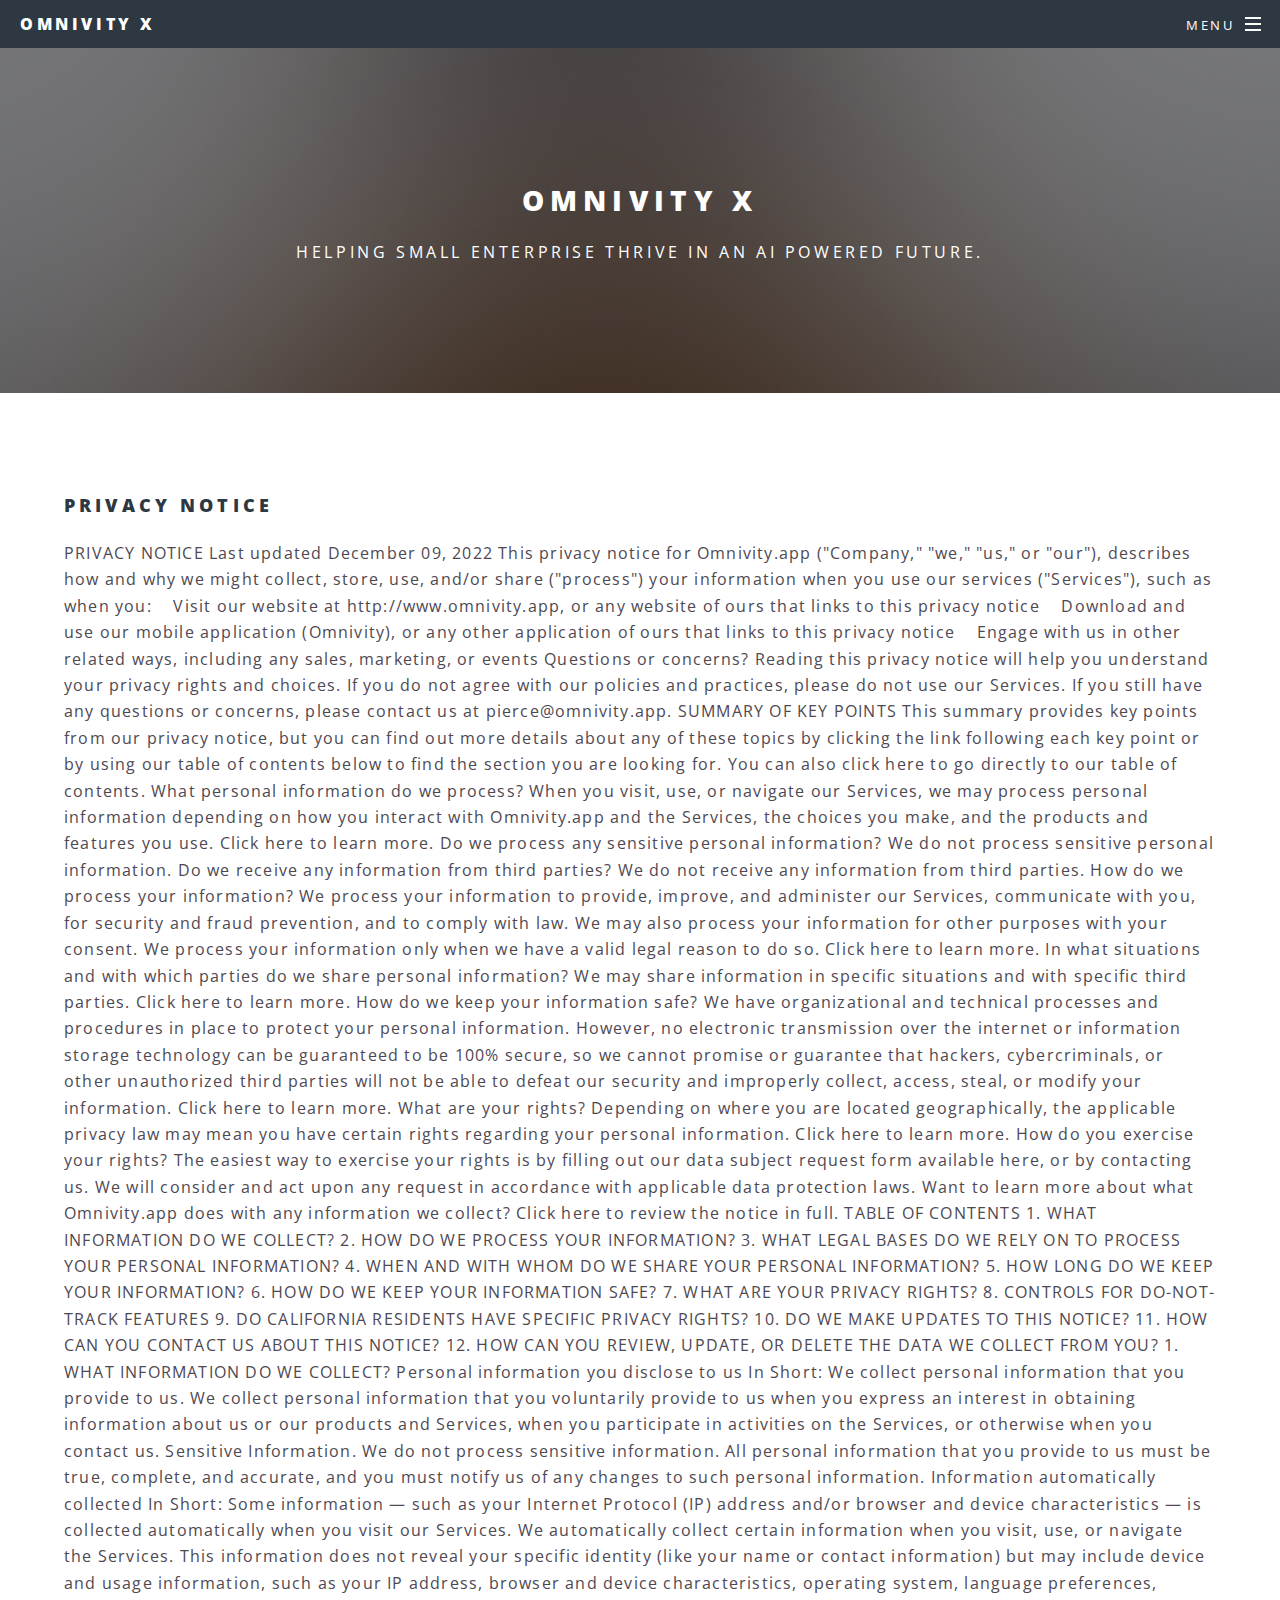
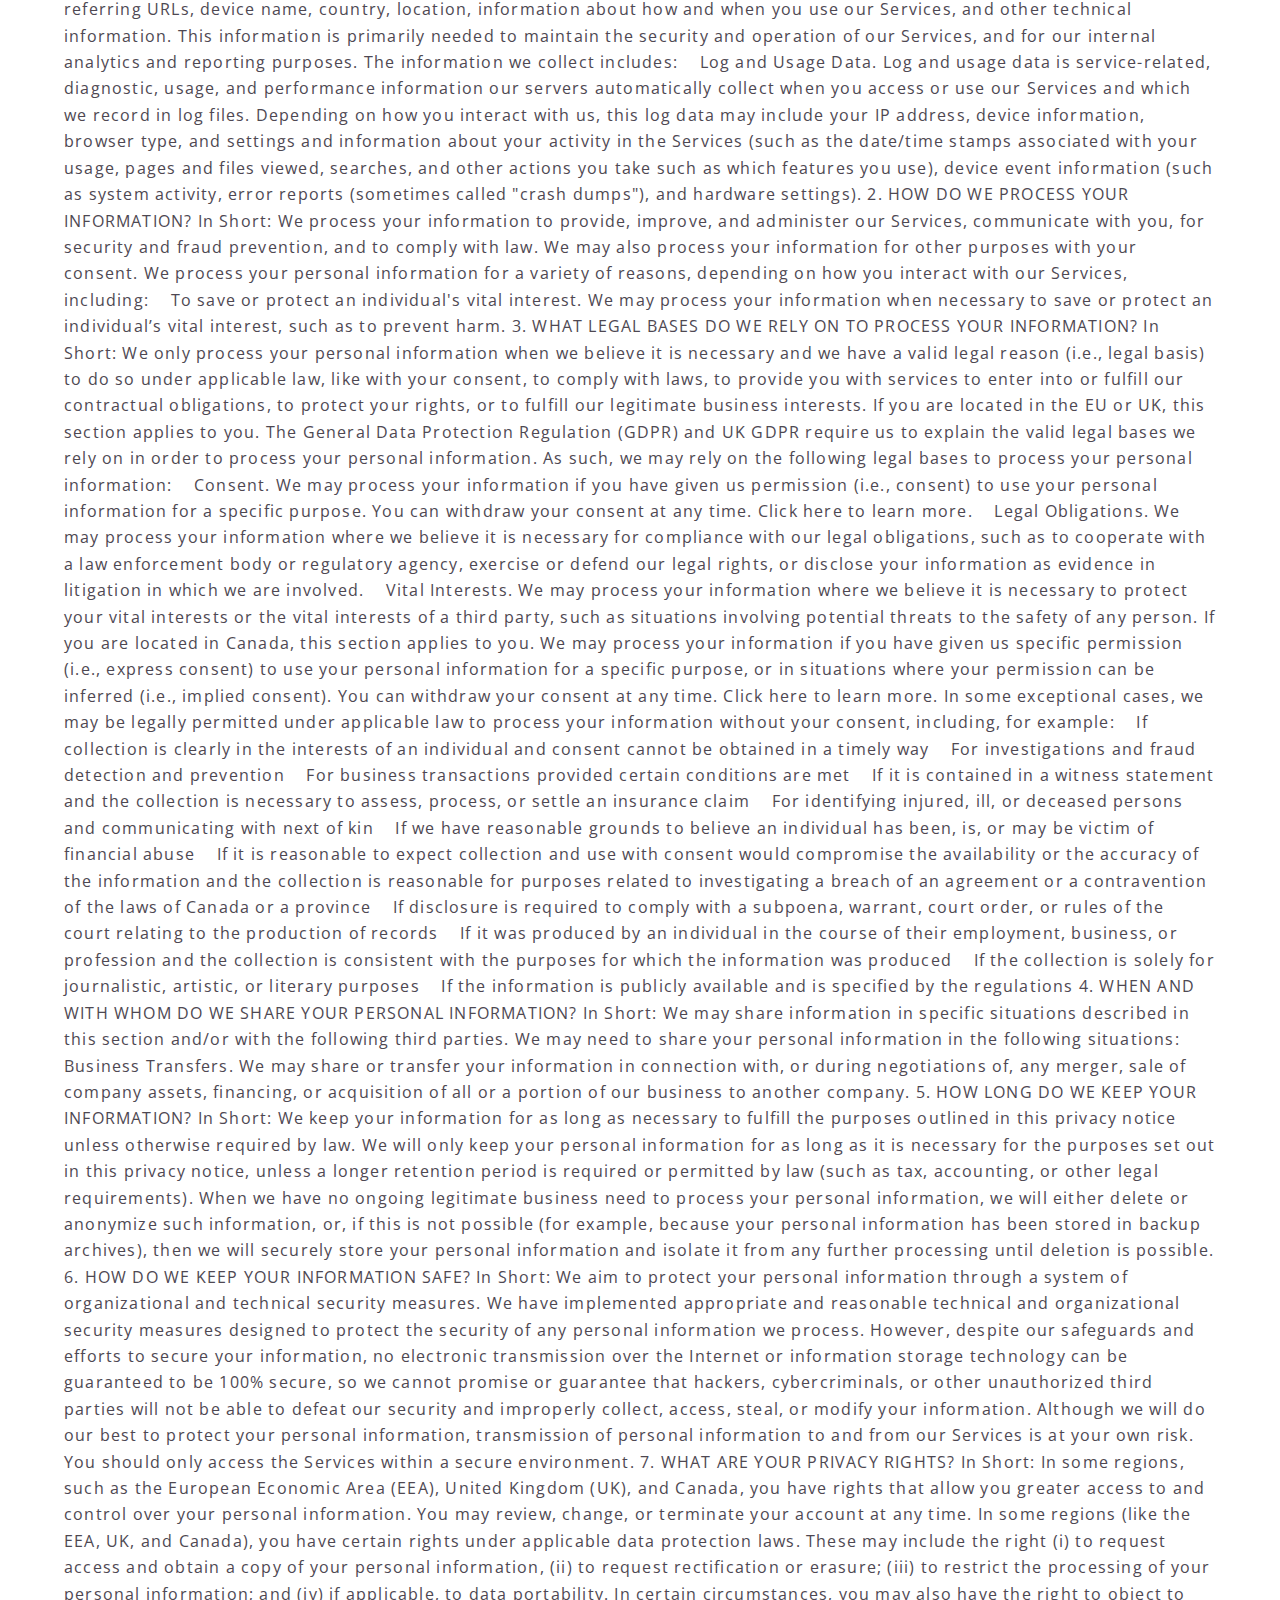
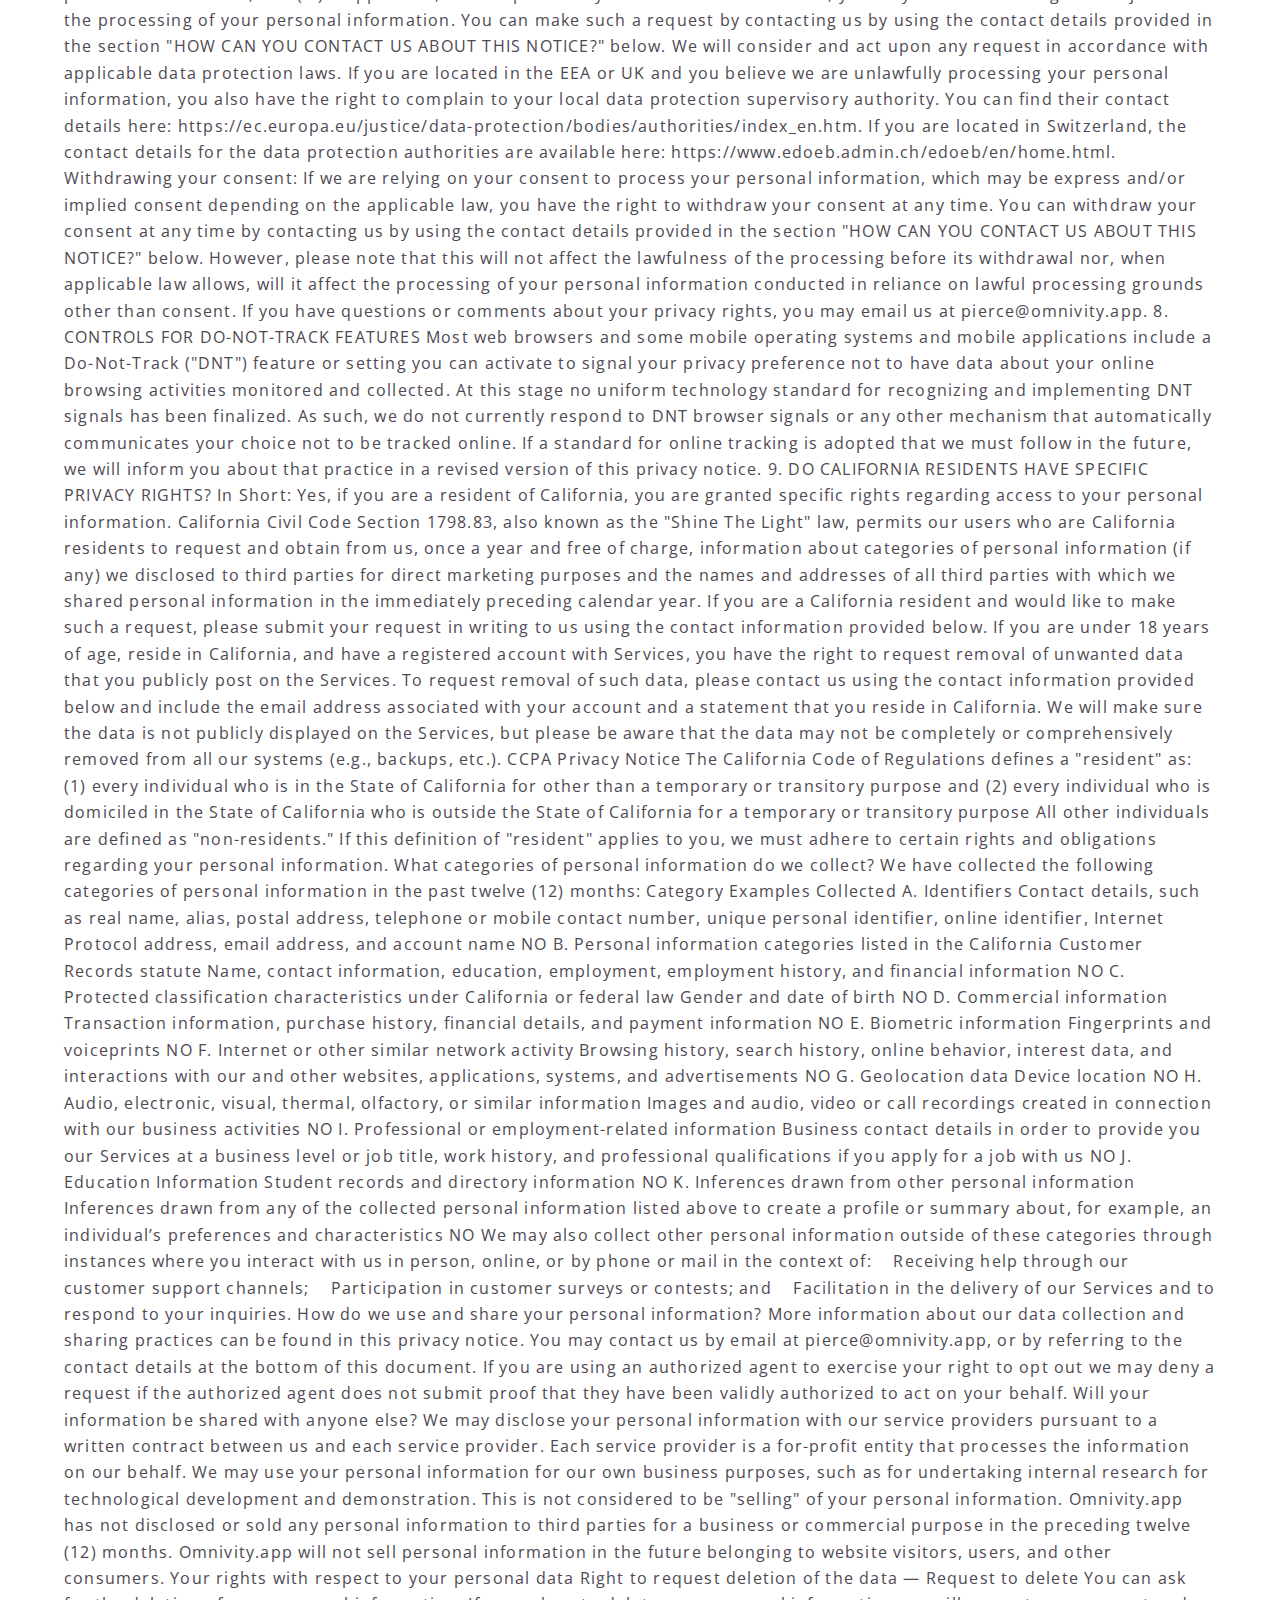
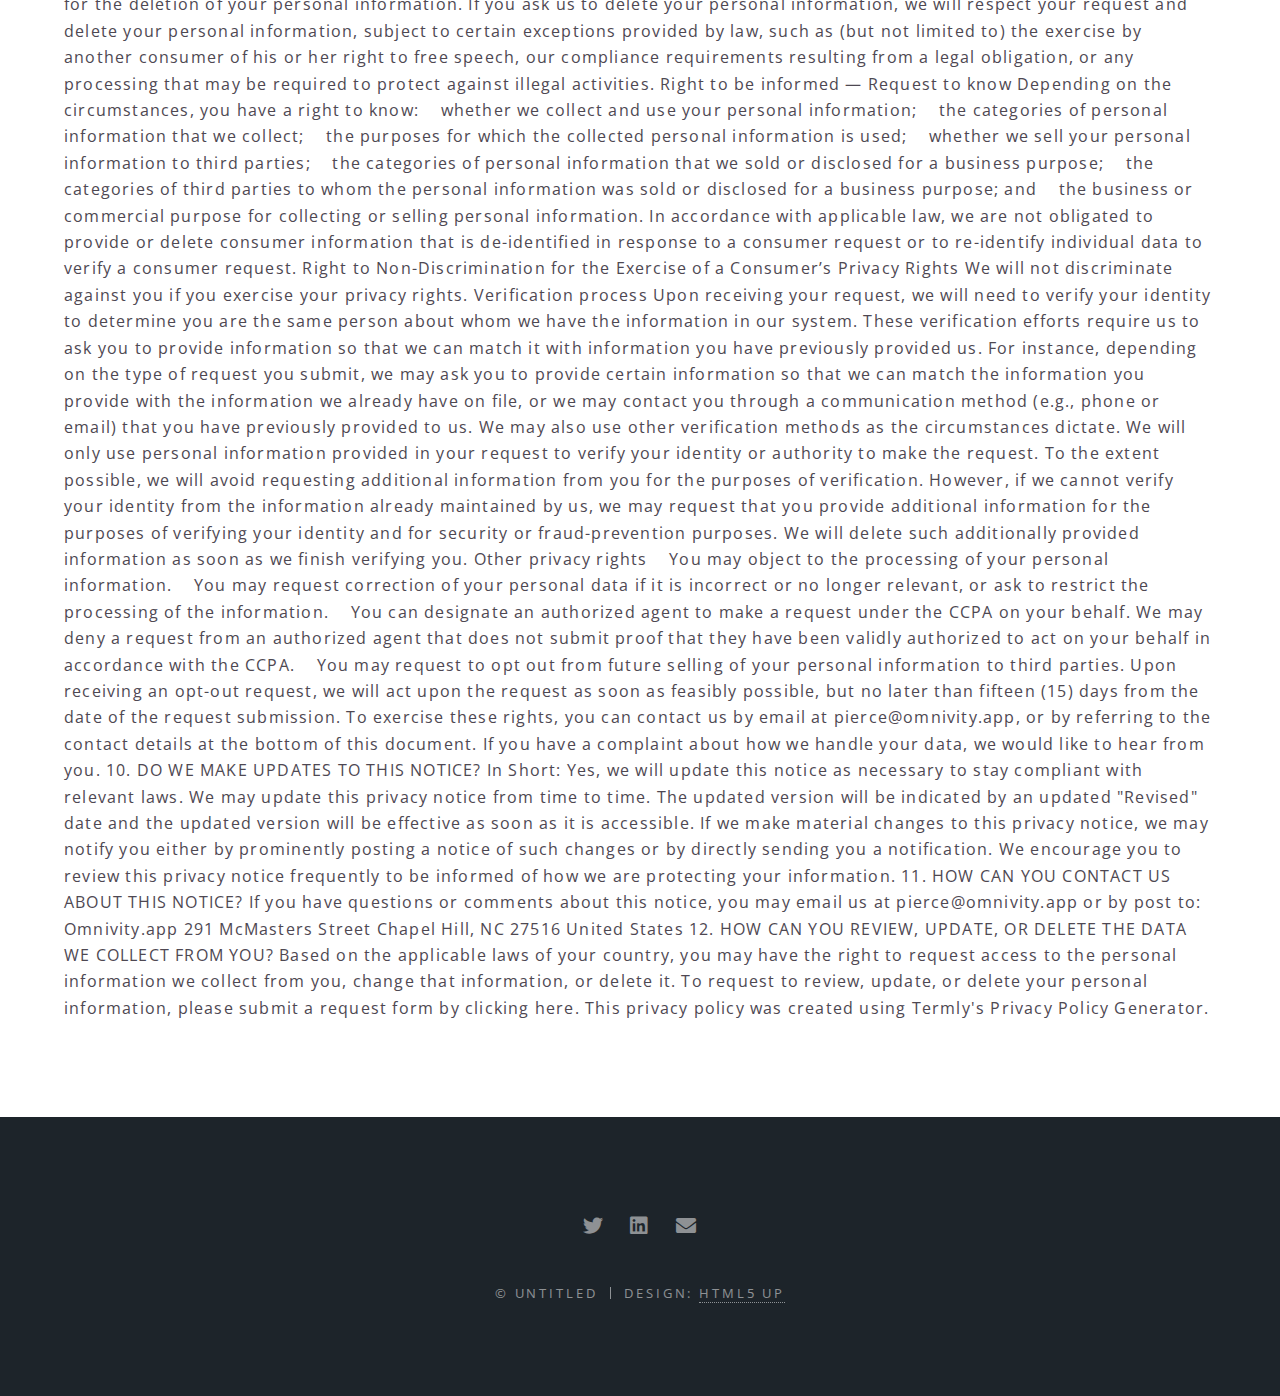
==== commit 3a9b72c3: "Update support.html" ====
--- a/support.html
+++ b/support.html
@@ -44,7 +44,7 @@
 						<section class="wrapper style5">
 							<div class="inner">
 
-								<h3>Lorem ipsum dolor</h3>
+								<h3>Privacy notice</h3>
 								<p>PRIVACY NOTICE
 
                                     Last updated December 09, 2022
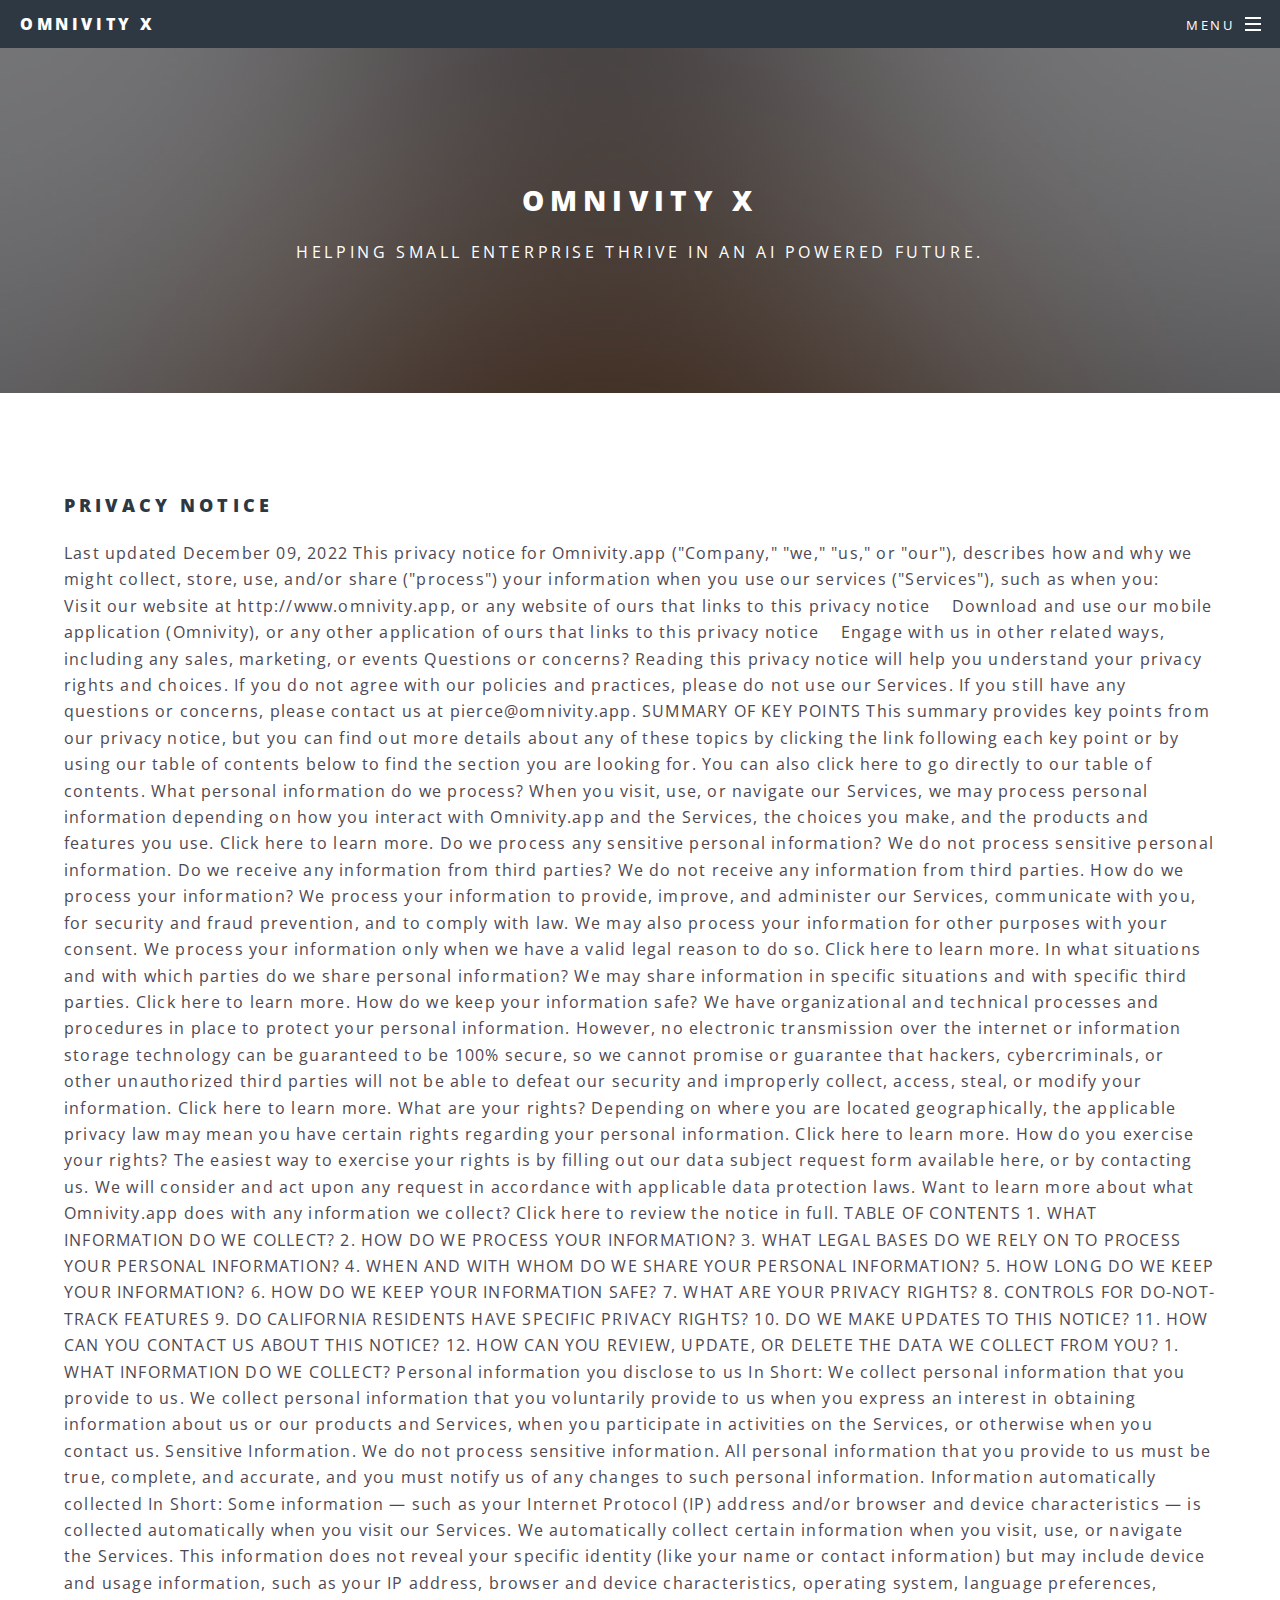
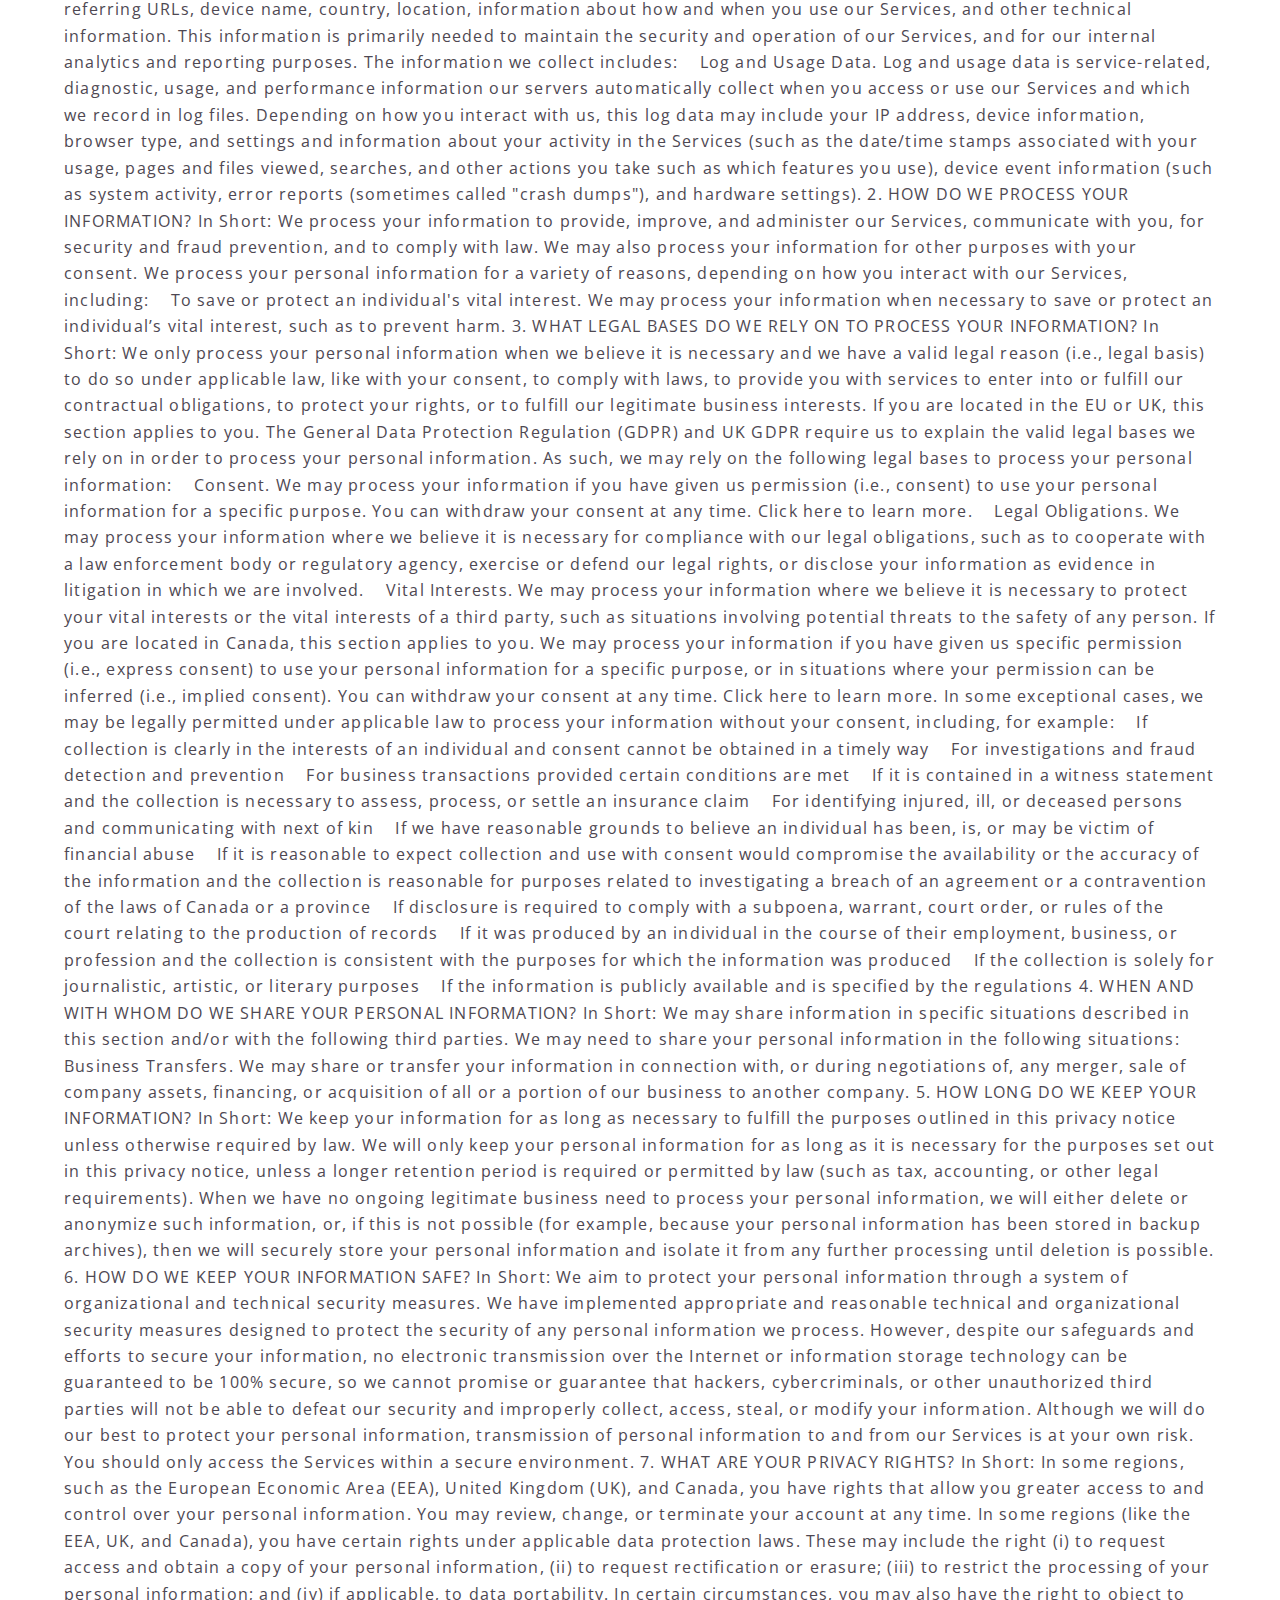
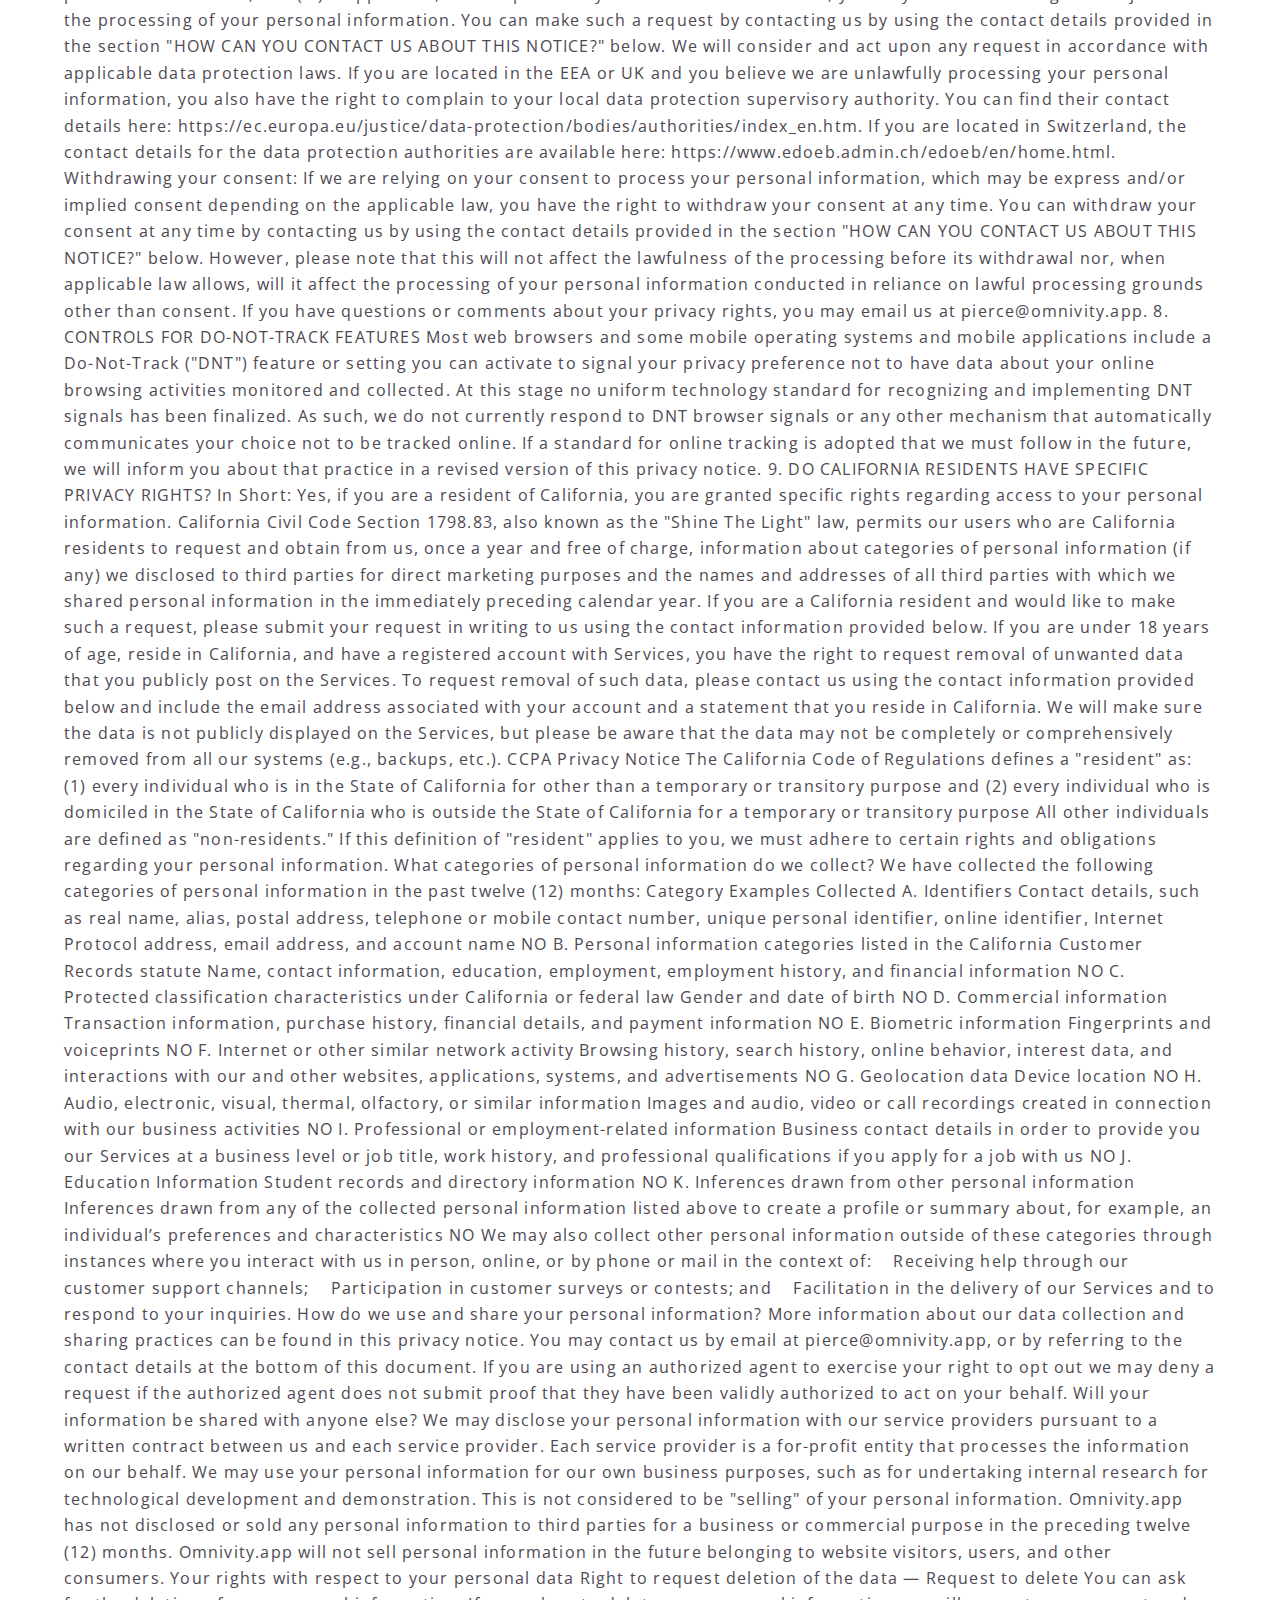
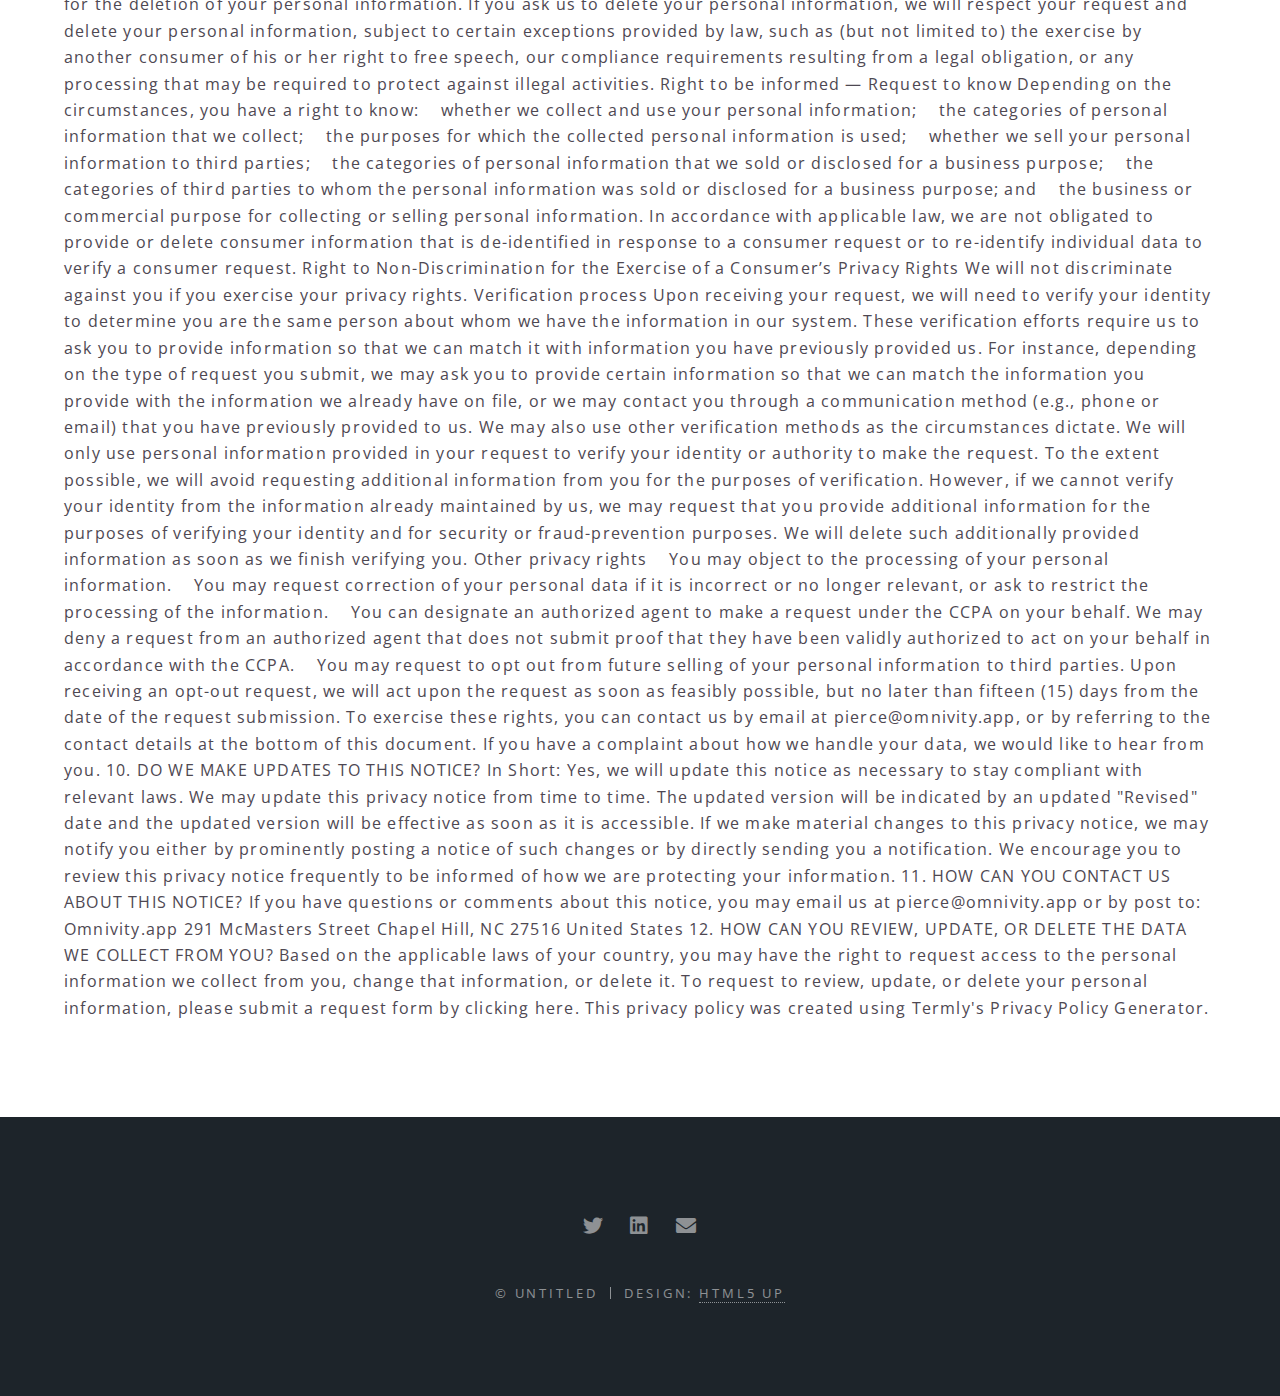
==== commit e14857ea: "Update support.html" ====
--- a/support.html
+++ b/support.html
@@ -45,7 +45,7 @@
 							<div class="inner">
 
 								<h3>Privacy notice</h3>
-								<p>PRIVACY NOTICE
+								<p>
 
                                     Last updated December 09, 2022
                                     
